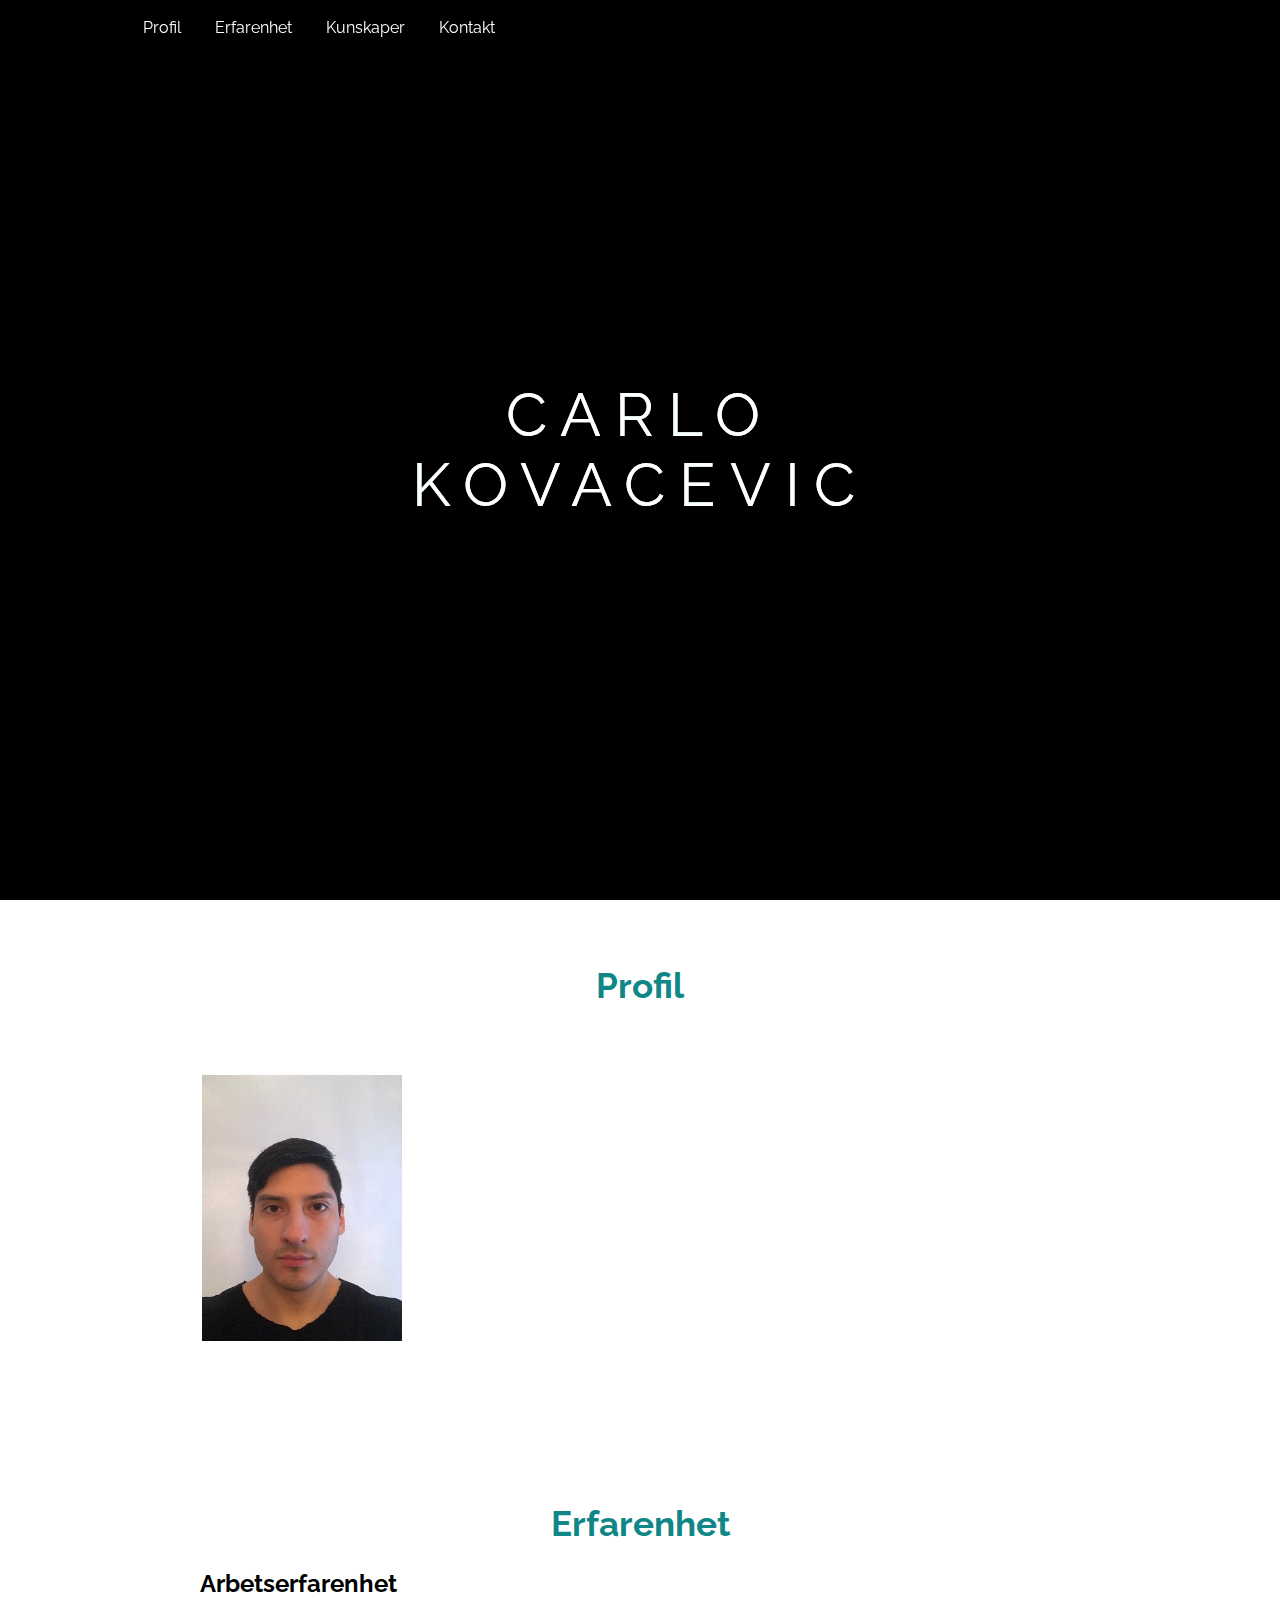
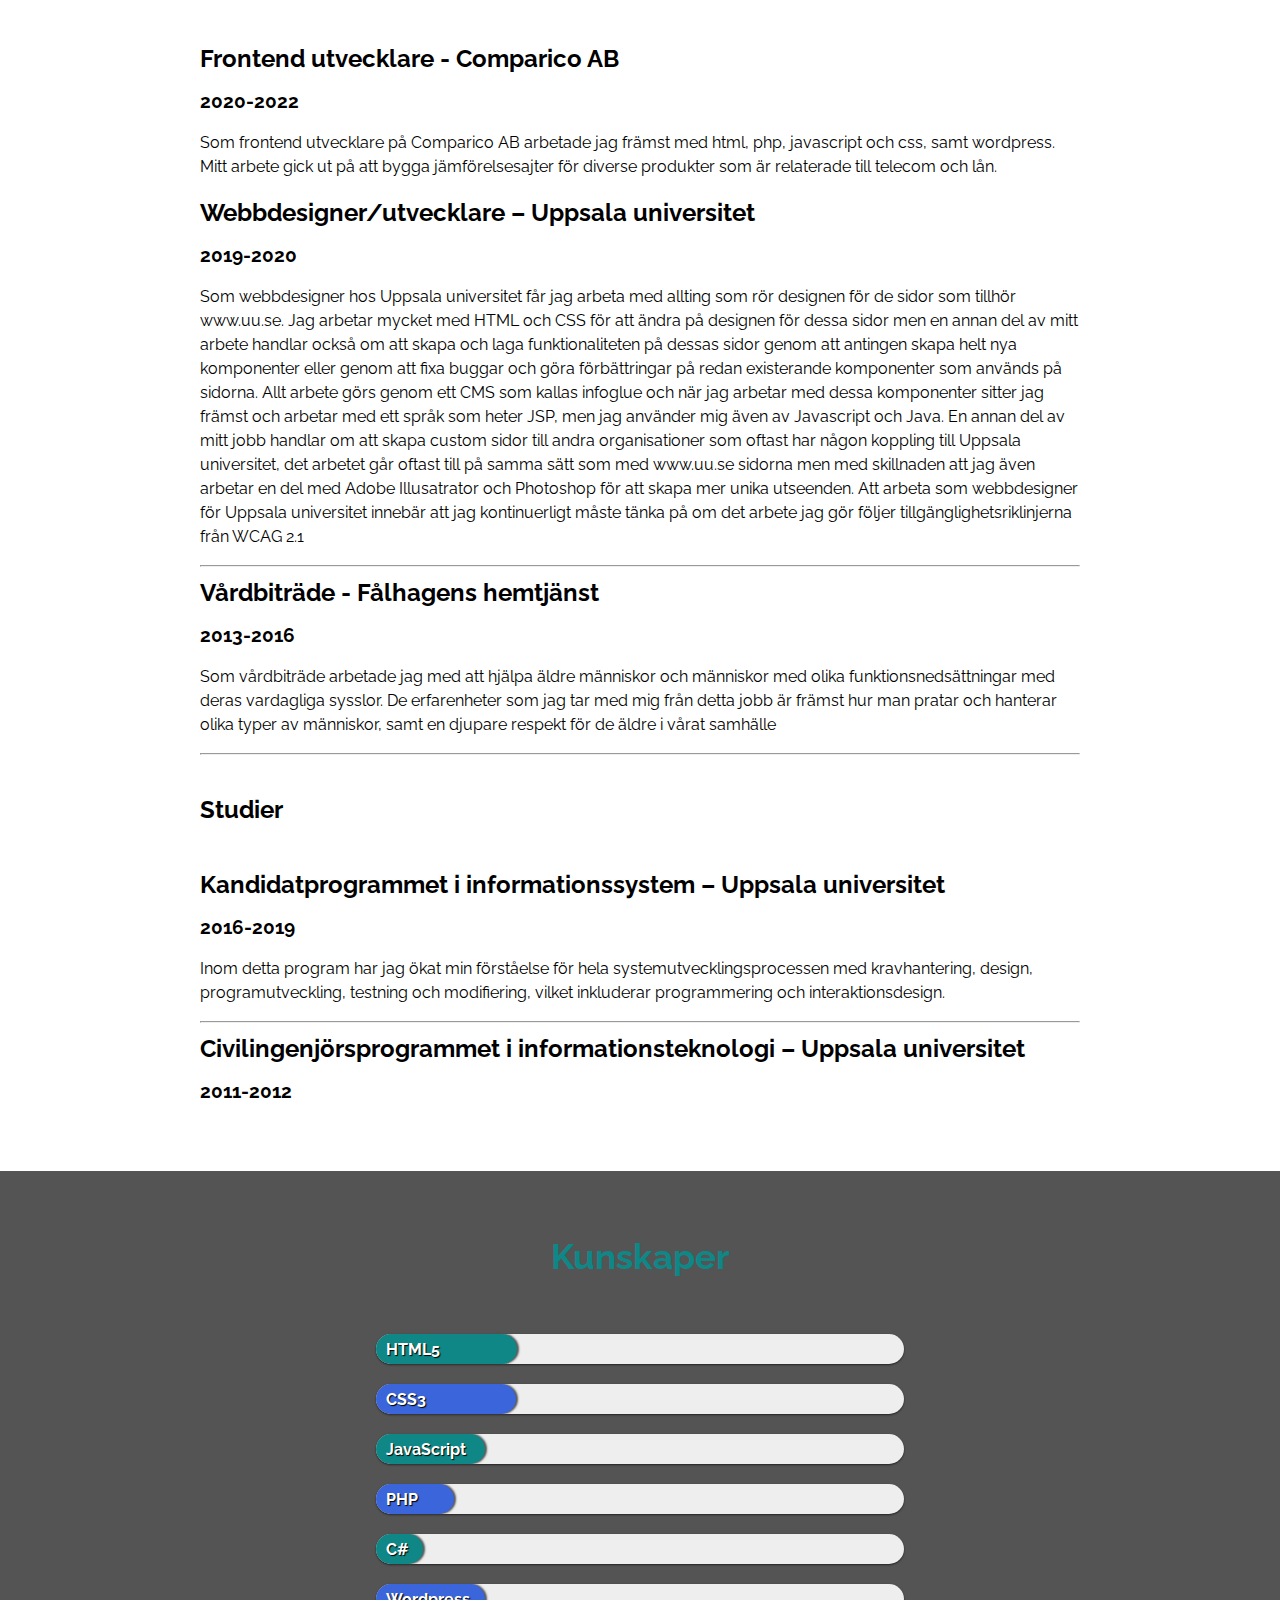
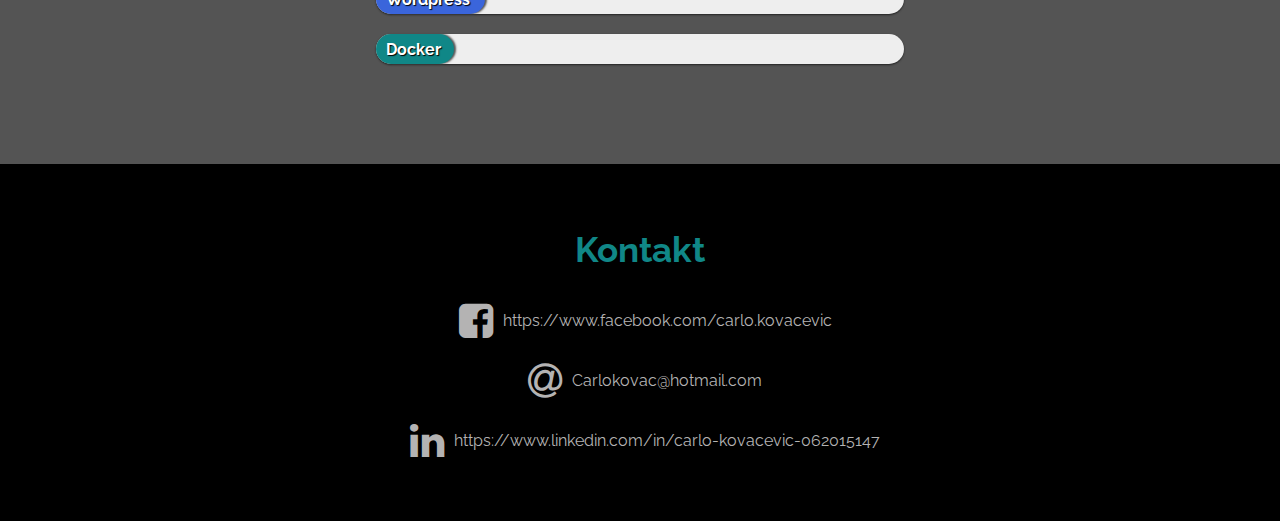
==== index.html @ 43759100 "updating portfolio page" ====
<!DOCTYPE html>
<html>
<head>
    <meta name="viewport" content="width=device-width, initial-scale=1, user-scalable=no">
    <link rel="stylesheet" type="text/css" href="style.css">
    <link href="https://stackpath.bootstrapcdn.com/font-awesome/4.7.0/css/font-awesome.min.css" rel="stylesheet">
    <link href="https://fonts.googleapis.com/css?family=Raleway&display=swap" rel="stylesheet">
</head>
<body>
    <nav class="navigation">
        <div class="toggle">
            <i class="fa fa-bars menu"></i>
        </div>
        <ul>
            <li><a href="#profile-content">Profil</a></li>
            <li><a href="#experience-content">Erfarenhet</a></li>
            <li><a href="#abilities-content">Kunskaper</a></li>
            <li><a href="#contact-content">Kontakt</a></li>
        </ul>
    </nav>

    <div class="first">
        <div class="text middle" data-text="Carlo Kovacevic">
            Carlo Kovacevic
        </div>
    </div>

    <section class="top-content" id="profile-content">
        <div class="content-position parallax">
            <h1 class="section-title">Profil</h1>
            <div class="profile-content">
                <img src="profile-picture.jpg" class="profile-image">
                <div class="profile-text">
                    <h2>Carlo Kovacevic</h2>
                    <h3>Kort om mig</h3>
                    <p>Jag är en hårt arbetande och ambitiös person med ett stort sinne för humor. Jag är alltid öppen för nya möjligheter att öka mina kunskaper inom IT. På min fritid sitter jag främst framför datorn men mycket av min tid spenderas också på gymmet, mitt mål är att utmana mig själv mer när det kommer till fysisk träning då det är en stor del av mitt liv. Jag känner att min inställning till min träning även hjälper mig att alltid sträva efter mer och leta efter fler sätt att utvecklas inom alla områden av mitt liv.</p>
                </div>
            </div>

        </div>
    </section>

    <section class="content content-position" id="experience-content">
        <h1 class="section-title">Erfarenhet</h1>
        <h2>Arbetserfarenhet</h2>
        <br>
        <div class="col">
            <h2>Frontend utvecklare - Comparico AB</h2>
            <h3>2020-2022</h3>
            <p>Som frontend  utvecklare på Comparico AB arbetade jag främst med html, php, javascript och css, samt wordpress. Mitt arbete gick ut på att bygga jämförelsesajter för diverse produkter som är relaterade till telecom och lån. </p>
        </div>
        <div class="col">
            <h2>Webbdesigner/utvecklare – Uppsala universitet</h2>
            <h3>2019-2020</h3>
            <p>Som webbdesigner hos Uppsala universitet får jag arbeta med allting som rör designen för de sidor som tillhör www.uu.se. Jag arbetar mycket med HTML och CSS för att ändra på designen för dessa sidor men en annan del av mitt arbete handlar också om att skapa och laga funktionaliteten på dessas sidor genom att antingen skapa helt nya komponenter eller genom att fixa buggar och göra förbättringar på redan existerande komponenter som används på sidorna. Allt arbete görs genom ett CMS som kallas infoglue och när jag arbetar med dessa komponenter sitter jag främst och arbetar med ett språk som heter JSP, men jag använder mig även av Javascript och Java. En annan del av mitt jobb handlar om att skapa custom sidor till andra organisationer som oftast har någon koppling till Uppsala universitet, det arbetet går oftast till på samma sätt som med www.uu.se  sidorna men med skillnaden att jag även arbetar en del med Adobe Illusatrator och Photoshop för att skapa mer unika utseenden. Att arbeta som webbdesigner för Uppsala universitet innebär att jag kontinuerligt måste tänka på om det arbete jag gör följer tillgänglighetsriklinjerna från WCAG 2.1   </p>
        </div>
        <hr>
            <div class="col">
                <h2>Vårdbiträde - Fålhagens hemtjänst</h2>
                <h3>2013-2016</h3>
                <p>Som vårdbiträde arbetade jag med att hjälpa äldre människor och människor med olika funktionsnedsättningar med deras vardagliga sysslor. De erfarenheter som jag tar med mig från detta jobb är främst hur man pratar och hanterar olika typer av människor, samt en djupare respekt för de äldre i vårat samhälle</p>
            </div>
        <hr>
        <br>
        <h2>Studier</h2>
        <br>
            <div class="col">
                <h2>Kandidatprogrammet i informationssystem  – Uppsala universitet</h2>
                <h3>2016-2019</h3>
                <p>Inom detta program har jag ökat min förståelse för hela systemutvecklingsprocessen med kravhantering, design, programutveckling, testning och modifiering, vilket inkluderar programmering och interaktionsdesign.</p>
            </div>
        <hr>
        <div class="col">
            <h2>Civilingenjörsprogrammet i informationsteknologi   – Uppsala universitet</h2>
            <h3>2011-2012</h3>
            <p></p>
        </div>
    </section>

    <section class="content content-position" id="abilities-content">
        <h1 class="section-title">Kunskaper</h1>
        <div class="col">
            <div class="experience">
                <div class="progressBar">
                    <div class="title htmlColor">HTML5</div>
                    <div class="progress html"></div>
                    <div class="progress_value"></div>
                </div>
                <div class="progressBar">
                    <div class="title cssColor">CSS3</div>
                    <div class="progress css"></div>
                    <div class="progress_value"></div>
                </div>
                <div class="progressBar">
                    <div class="title jsColor">JavaScript</div>
                    <div class="progress js"></div>
                    <div class="progress_value"></div>
                </div>
                <div class="progressBar">
                    <div class="title phpColor">PHP</div>
                    <div class="progress php"></div>
                    <div class="progress_value"></div>
                </div>
                <div class="progressBar">
                    <div class="title cSharpColor">C#</div>
                    <div class="progress cSharp"></div>
                    <div class="progress_value"></div>
                </div>
                <div class="progressBar">
                    <div class="title wpColor">Wordpress</div>
                    <div class="progress wp"></div>
                    <div class="progress_value"></div>
                </div>
                <div class="progressBar">
                    <div class="title dockerColor">Docker</div>
                    <div class="progress docker"></div>
                    <div class="progress_value"></div>
                </div>
            </div>
        </div>
    </section>

    <section class="content content-position" id="contact-content">
        <h1 class="section-title">Kontakt</h1>
        <div class="col col-1">
            <a class="contact-info" href="https://www.facebook.com/carlo.kovacevic"><i class="fa fa-facebook-square" id="icons"></i>https://www.facebook.com/carlo.kovacevic</a>
        </div>
        <div class="col col-2">
            <a class="contact-info" href=""><i class="fa fa-at" id="icons"></i>Carlokovac@hotmail.com</a>
        </div>
        <div class="col col-3">
            <a class="contact-info" href="https://www.linkedin.com/in/carlo-kovacevic-062015147"><i class="fa fa-linkedin" id="icons"></i>https://www.linkedin.com/in/carlo-kovacevic-062015147</a>      
        </div>
    </section>

    <script src="https://code.jquery.com/jquery-3.4.1.js"></script>
    <script type="text/javascript">

    /*function that opens the navigation menu for smaller screens*/
        $(document).ready(function(){
            $('.menu').click(function(){
                $('ul').toggleClass('active');
            })
        })

    /*function to animate the smooth scrolling of the page and also to change the url depending on what anchor link that is clicked*/
        var $root = $('html, body');


        $('a[href^="#"]').click(function() {
            var href = $.attr(this, 'href');

            $root.animate({
                scrollTop: $(href).offset().top
            }, 500, function () {
                window.location.hash = href;
            });

            return false;
        });

        /*function that animates the dynamical progress bars*/
        $(document).ready(function(){
                $('.html').animate({width:'90%'},2000);
                $('.css').animate({width:'90%'},2000);
                $('.js').animate({width:'70%'},2000);
                $('.php').animate({width:'50%'},2000);
                $('.cSharp').animate({width:'30%'},2000);
                $('.wp').animate({width:'70%'},2000);
                $('.docker').animate({width:'50%'},2000);
            });

    </script>
</body>
</html>
---- style.css ----
body {
  margin: 0;
  padding: 0;
  font-family: 'Raleway', sans-serif;
}

nav {
  width: 100%;
  background: #000000cf;
  z-index: 2;
}

ul {
  width: 80%;
  margin: 0 auto;
  padding: 0;
}

ul li {
  list-style: none;
  display: inline-block;
}

ul li:hover {
  background: #e91e63;
  transition: 0.3s;
}

ul li a {
  color: #fff;
  text-decoration: none;
  display: block;
  padding: 18px 15px;
}

img.logga {
    height: 50px;
    margin-left: 10px;
    float: left;
}

.section-title {
  font-size: 35px;
  text-align: center;
  color: #108787;
}

#icons {
    font-size: 40px;
    padding: 10px;
}

.navigation {
  position: fixed;
  top: 0;
  width: 100%;
}

h1 {
  margin: 10px 0 15px 0;
}

h2 {
  margin: 5px 0 10px 0;
}

h3 {
  margin: 5px 0 10px 0;
}

.toggle {
  width: 100%;
  padding: 10px 20px;
  background: #108787;
  text-align: right;
  box-sizing: border-box;
  color: #fff;
  font-size: 30px;
  display: none;
}

.content {
  background-color: #000000ab;
  color: #fff;
  height: auto;
  font-family: 'Raleway', sans-serif;
}

.parallax {
  background: url('bg-abstract.png') no-repeat center center;
  background-size: cover;
  background-attachment: fixed;
}

.top-content {
  color: #fff;
  height: auto;
  font-family: 'Raleway', sans-serif;
}

#profile-content {

}

#experience-content {
  background: #fff;
  color: #000;
}

#abilities-content {

}

#contact-content {
  background: #000;
}

.contact-info {
  color: #b4b3b3;
  text-decoration: none;
  display: flex;
  justify-content: center;
  align-items: center;
}

.contact-info:hover {
  color: #fff;
}

.content-position {
  padding-left: 350px;
  padding-right: 350px;
  padding-top: 50px;
  padding-bottom: 50px;
  line-height: 1.5;
}

.resume-content {
  padding: 100px;
  background-color: darkred;
}

.profile-content {
  display: flex;
  align-items: center;
}

.profile-image {
  max-width: 200px;
  width: 100%;
  border: 2px solid #fff;
  box-shadow: 0 0 0 0 #fff;
}

.profile-text {
  position: relative;
  font-size: larger;
}

.col {
  position: relative;
} 

.col-1 {
  text-align: center;
}

.col-2 {
  text-align: center;
}

.col-3 {
  text-align: center;
}

.experience {
  margin: 50px auto;
  width: 60%;
}

.progressBar {
  position: relative;
  width: 100%;
  height: 30px;
  background: #eeeeee;
  margin-bottom: 20px;
  border-radius: 20px;
  box-shadow: 0 1px 2px #222;
}

.title {
  position: absolute;
  width: 100px;
  height: 40px;
  padding-left: 10px;
  float: left;
  font-weight: bold;
  color: #fff;
  line-height: 2;
  z-index: 1;
  text-shadow: 1px 1px 1px #000;
}

.progress_value {
  position: relative;
  float: right;
  padding-right: 10px;
  line-height: 2.5;
  font-weight: bold;
  color: #455a64;
}

.progress {
  height: 30px;
  position: absolute;
  border-radius: 20px;
  box-shadow: 2px 0 2px #555;
}

.html {
  background: #108787;
}

.css {
  background: #3a65db;
}

.js {
  background: #108787;
}

.php {
  background: #3a65db;
}

.cSharp {
  background: #108787;
}

.wp {
  background: #3a65db;
}

.docker {
  background: #108787;
}

.first {
  height: 100vh;
  background-color: black;
}


.middle {
  position: absolute;
  top: 50%;
  left: 50%;
  transform: translate(-50%, -50%);
}

.text {
  color: #fff;
  text-transform: uppercase;
  font-size: 60px;
  text-align: center;
  letter-spacing: 14px;
}

.text::before,.text::after {
  content: attr(data-text);
  position: absolute;
  top: 0;
  left: 0;
  width: 100%;
  height: 100%;
  z-index: -1;
}

.text::before {
  color: #ff0000;
  animation: glitch-effect 3s infinite;
}

.text::after {
  color: #34d0db;
  animation: glitch-effect 2s infinite;
}

@keyframes glitch-effect {

  0%{
    left: -2px;
    top: -2px;
  }

  25%{
    left: 2px;
    top: 0px;
  }

  50%{
    left: -1px;
    top: 2px;
  }

  75%{
    left: 1px;
    top: -1px;
  }

  100%{
    left: 0px;
    top: -2px;
  }

}

@media (max-width:1700px) {

  .profile-image {
    margin-right: 3em;
  }
  .content-position {
    padding-left: 200px;
    padding-right: 200px;
  }

}

@media (max-width:1200px) {

  .profile-image {
    width: 20%;
    margin-right: 2em;
  }

  .experience {
    width: 75%;
  }

  .content-position {
    padding-left: 150px;
    padding-right: 150px;
  }

}

@media (max-width:980px) {

  .content-position {
    padding-left: 100px;
    padding-right: 100px;
  }

  .profile-image {
    width: 25%;
    margin-right: 1em;
  }

  .top-content {
    background: #434242 !important;
  }

}

@media (max-width:768px) {

  .toggle {
    display: block;
  }

  nav {
    background-color: #000;
  }

  ul {
    width: 100%;
    display: none;
  }

  ul li {
    display: block;
    text-align: center;
    border-top: 1px solid #2ea0a0;
    padding: 0;
  }

  .active {
    display: block;
  }

  .experience {
    width: 85%;
  }

  .content-position {
    padding-left: 50px;
    padding-right: 50px;
  }

}

@media (max-width: 720px) {
 
 .main{
    width: 90%;
  }

}

@media screen and (max-width: 480px) {

  .profile-image {
    width: 93%;
    margin-right: 0em;
  }

  .content-position {
    padding-left: 25px;
    padding-right: 25px;
  }

  .text.middle {
    font-size: 30px;
    position: relative;
  }

  .text.middle {
    font-size: 30px;
    position: relative;
  }

}

@media screen and (max-width: 360px) {

  .profile-image {
    width: 93%;
    margin-right: 0em;
  }

  .content-position {
    padding-left: 15px;
    padding-right: 15px;
  }

}
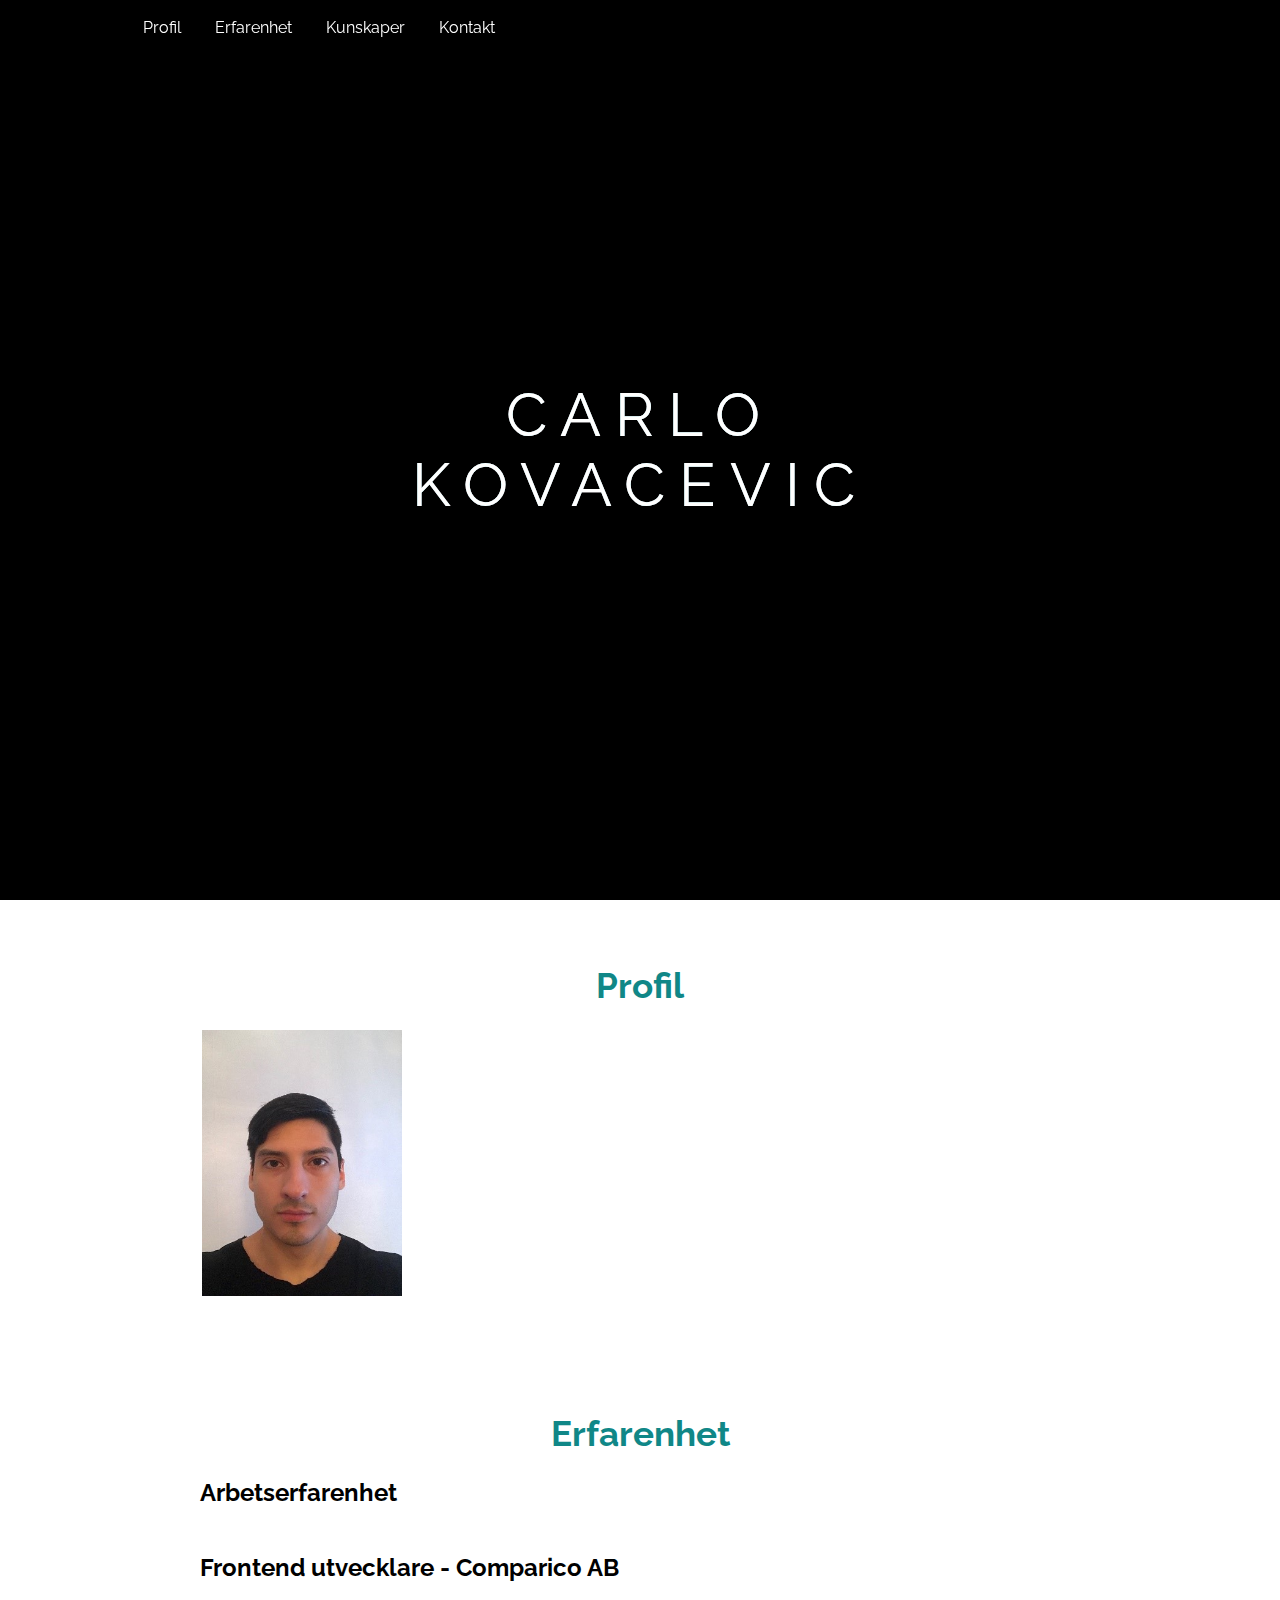
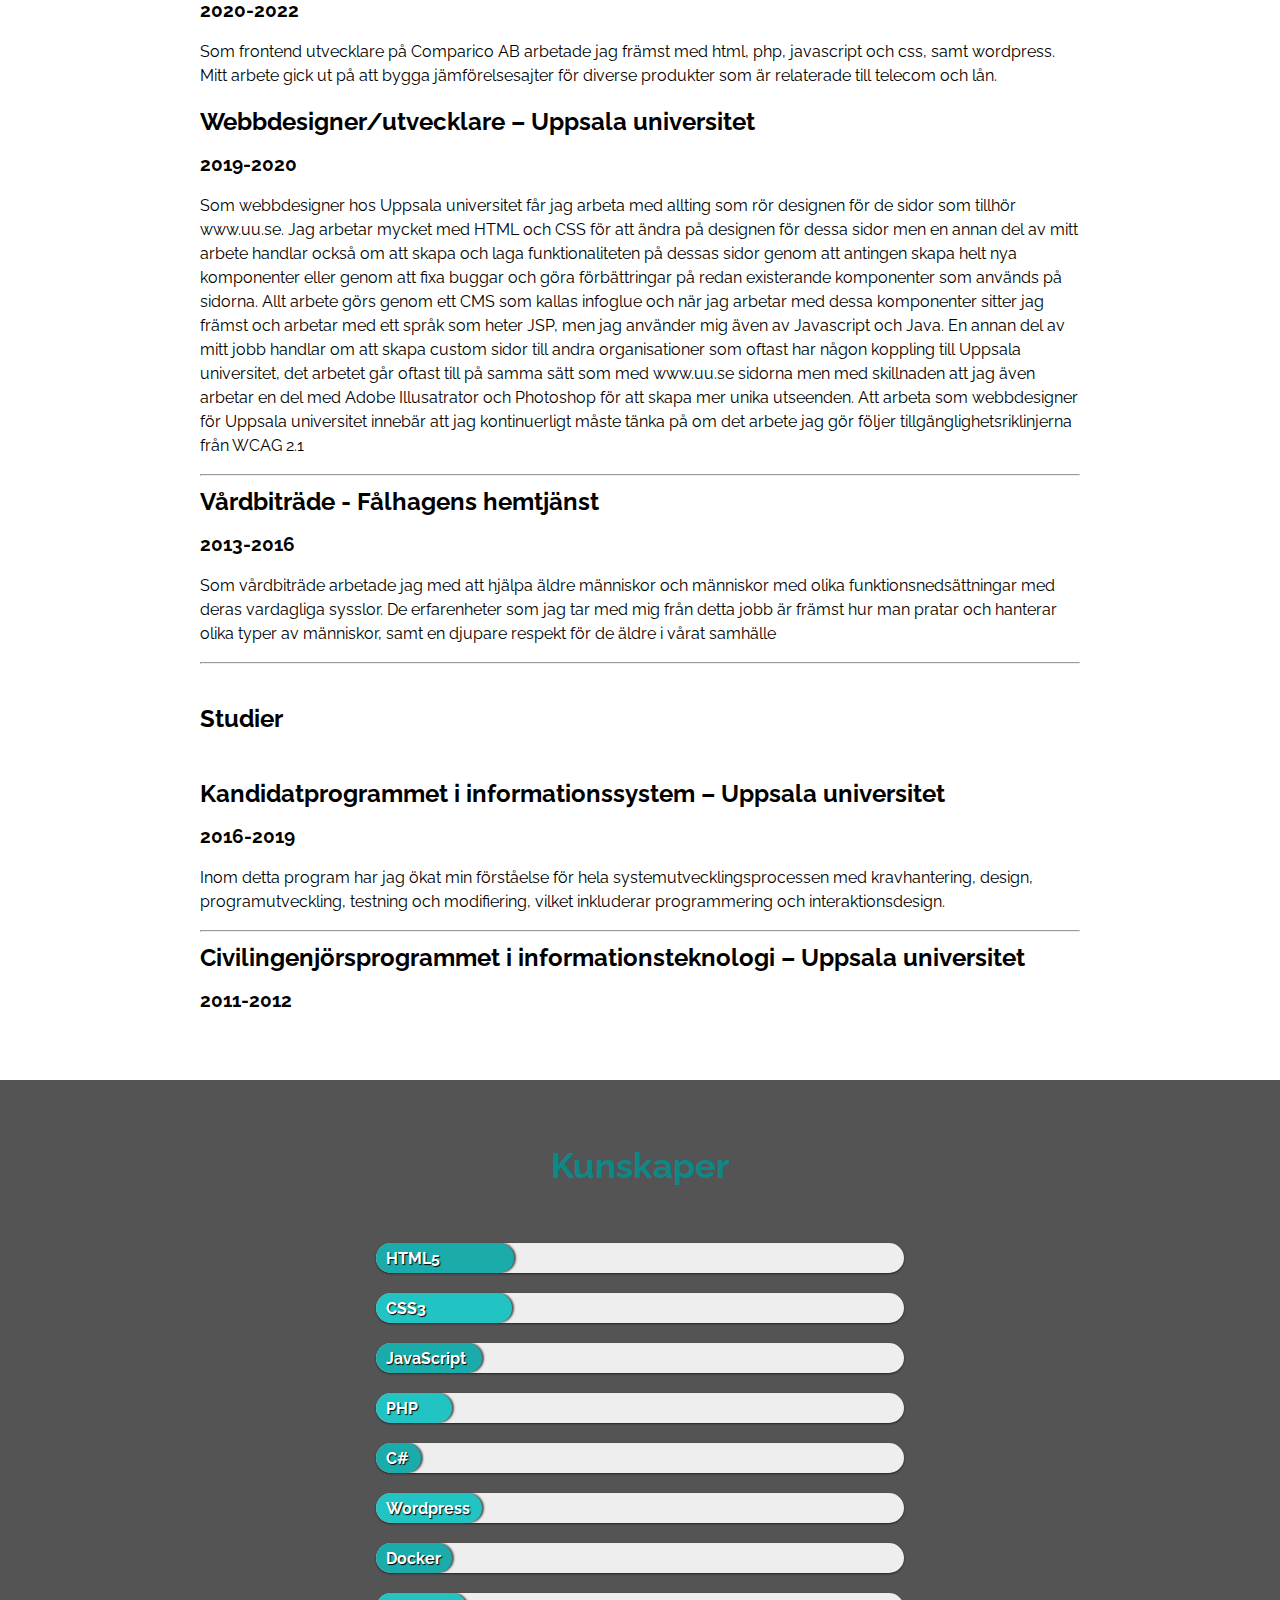
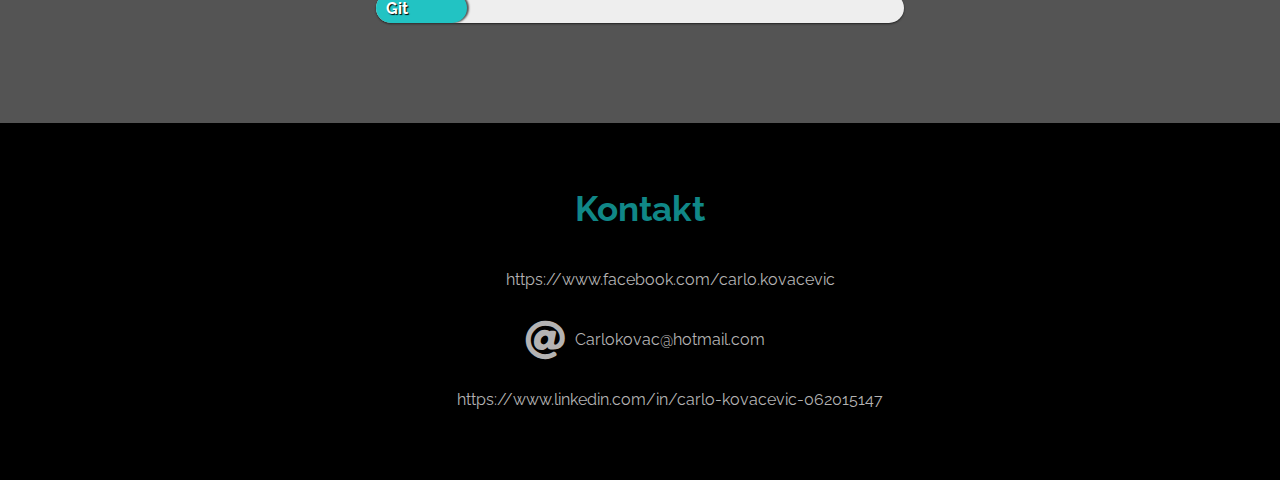
==== commit 2cab7070: "updating porfolio page" ====
--- a/index.html
+++ b/index.html
@@ -3,13 +3,13 @@
 <head>
     <meta name="viewport" content="width=device-width, initial-scale=1, user-scalable=no">
     <link rel="stylesheet" type="text/css" href="style.css">
-    <link href="https://stackpath.bootstrapcdn.com/font-awesome/4.7.0/css/font-awesome.min.css" rel="stylesheet">
+    <link href="https://cdnjs.cloudflare.com/ajax/libs/font-awesome/5.13.0/css/all.min.css" rel="stylesheet">
     <link href="https://fonts.googleapis.com/css?family=Raleway&display=swap" rel="stylesheet">
 </head>
 <body>
     <nav class="navigation">
         <div class="toggle">
-            <i class="fa fa-bars menu"></i>
+            <i class="menu fa fa-bars"></i>
         </div>
         <ul>
             <li><a href="#profile-content">Profil</a></li>
@@ -116,6 +116,11 @@
                     <div class="progress docker"></div>
                     <div class="progress_value"></div>
                 </div>
+                <div class="progressBar">
+                    <div class="title gitColor">Git</div>
+                    <div class="progress git"></div>
+                    <div class="progress_value"></div>
+                </div>
             </div>
         </div>
     </section>
@@ -139,7 +144,8 @@
     /*function that opens the navigation menu for smaller screens*/
         $(document).ready(function(){
             $('.menu').click(function(){
-                $('ul').toggleClass('active');
+                $('ul').slideToggle('500').toggleClass('active');
+                $('.toggle').find('i').toggleClass('fa fa-bars fa fa-times')
             })
         })
 
@@ -168,6 +174,7 @@
                 $('.cSharp').animate({width:'30%'},2000);
                 $('.wp').animate({width:'70%'},2000);
                 $('.docker').animate({width:'50%'},2000);
+                $('.git').animate({width:'60%'},2000);
             });
 
     </script>
--- a/style.css
+++ b/style.css
@@ -23,7 +23,7 @@
 }
 
 ul li:hover {
-  background: #e91e63;
+  background: #000;
   transition: 0.3s;
 }
 
@@ -151,11 +151,11 @@
   width: 100%;
   border: 2px solid #fff;
   box-shadow: 0 0 0 0 #fff;
+  margin-right: 15px;
 }
 
 .profile-text {
   position: relative;
-  font-size: larger;
 }
 
 .col {
@@ -218,32 +218,12 @@
   box-shadow: 2px 0 2px #555;
 }
 
-.html {
-  background: #108787;
-}
-
-.css {
-  background: #3a65db;
-}
-
-.js {
-  background: #108787;
-}
-
-.php {
-  background: #3a65db;
-}
-
-.cSharp {
-  background: #108787;
-}
-
-.wp {
-  background: #3a65db;
-}
-
-.docker {
-  background: #108787;
+.progress {
+  background: #22c3c3;
+}
+
+.progressBar:nth-child(odd) .progress {
+  background: #1babab;
 }
 
 .first {
@@ -318,9 +298,6 @@
 
 @media (max-width:1700px) {
 
-  .profile-image {
-    margin-right: 3em;
-  }
   .content-position {
     padding-left: 200px;
     padding-right: 200px;
@@ -330,11 +307,6 @@
 
 @media (max-width:1200px) {
 
-  .profile-image {
-    width: 20%;
-    margin-right: 2em;
-  }
-
   .experience {
     width: 75%;
   }
@@ -353,11 +325,6 @@
     padding-right: 100px;
   }
 
-  .profile-image {
-    width: 25%;
-    margin-right: 1em;
-  }
-
   .top-content {
     background: #434242 !important;
   }
@@ -371,7 +338,7 @@
   }
 
   nav {
-    background-color: #000;
+    background-color: #434242;
   }
 
   ul {
@@ -382,7 +349,7 @@
   ul li {
     display: block;
     text-align: center;
-    border-top: 1px solid #2ea0a0;
+    border-bottom: 1px solid #2ea0a0;
     padding: 0;
   }
 
@@ -411,14 +378,13 @@
 
 @media screen and (max-width: 480px) {
 
-  .profile-image {
-    width: 93%;
-    margin-right: 0em;
-  }
-
   .content-position {
     padding-left: 25px;
     padding-right: 25px;
+  }
+
+  .profile-content {
+    flex-direction: column;
   }
 
   .text.middle {
@@ -431,14 +397,13 @@
     position: relative;
   }
 
+  h2 {
+    font-size: 18px;
+  }
+
 }
 
 @media screen and (max-width: 360px) {
-
-  .profile-image {
-    width: 93%;
-    margin-right: 0em;
-  }
 
   .content-position {
     padding-left: 15px;
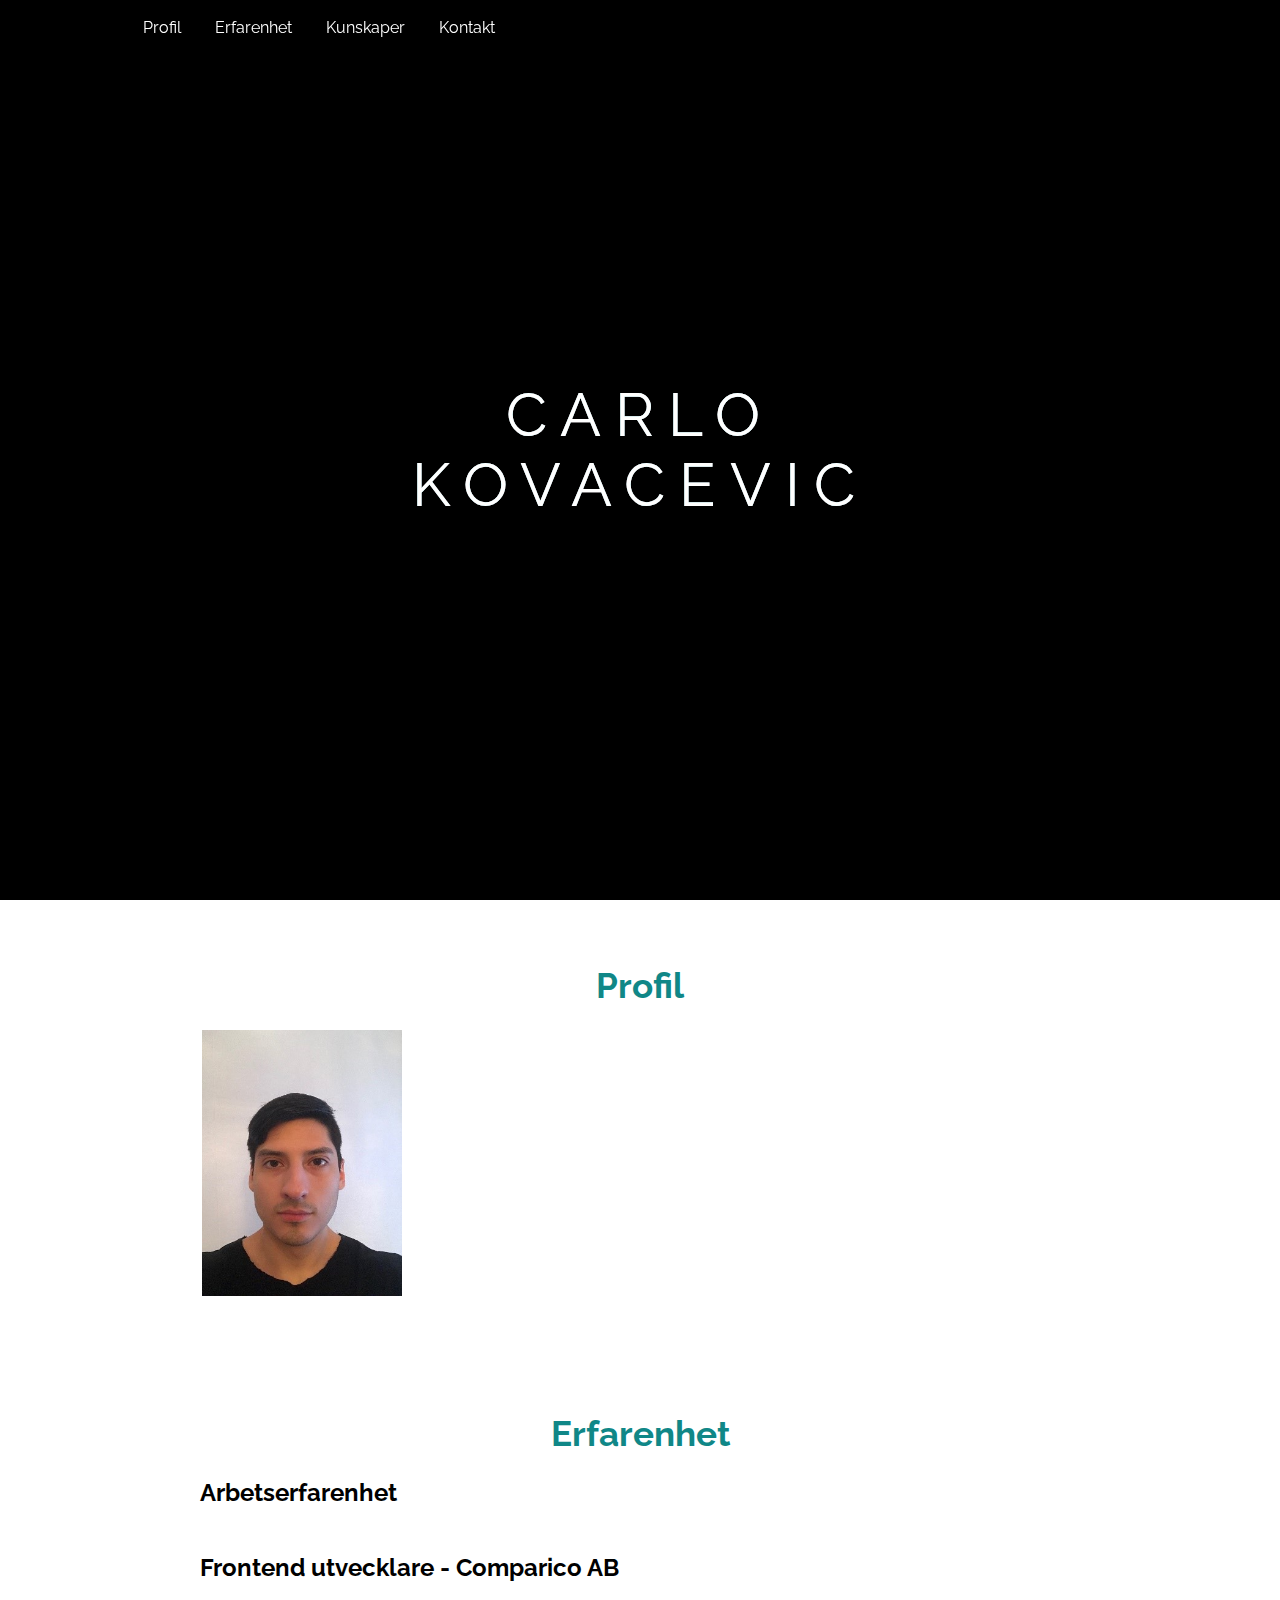
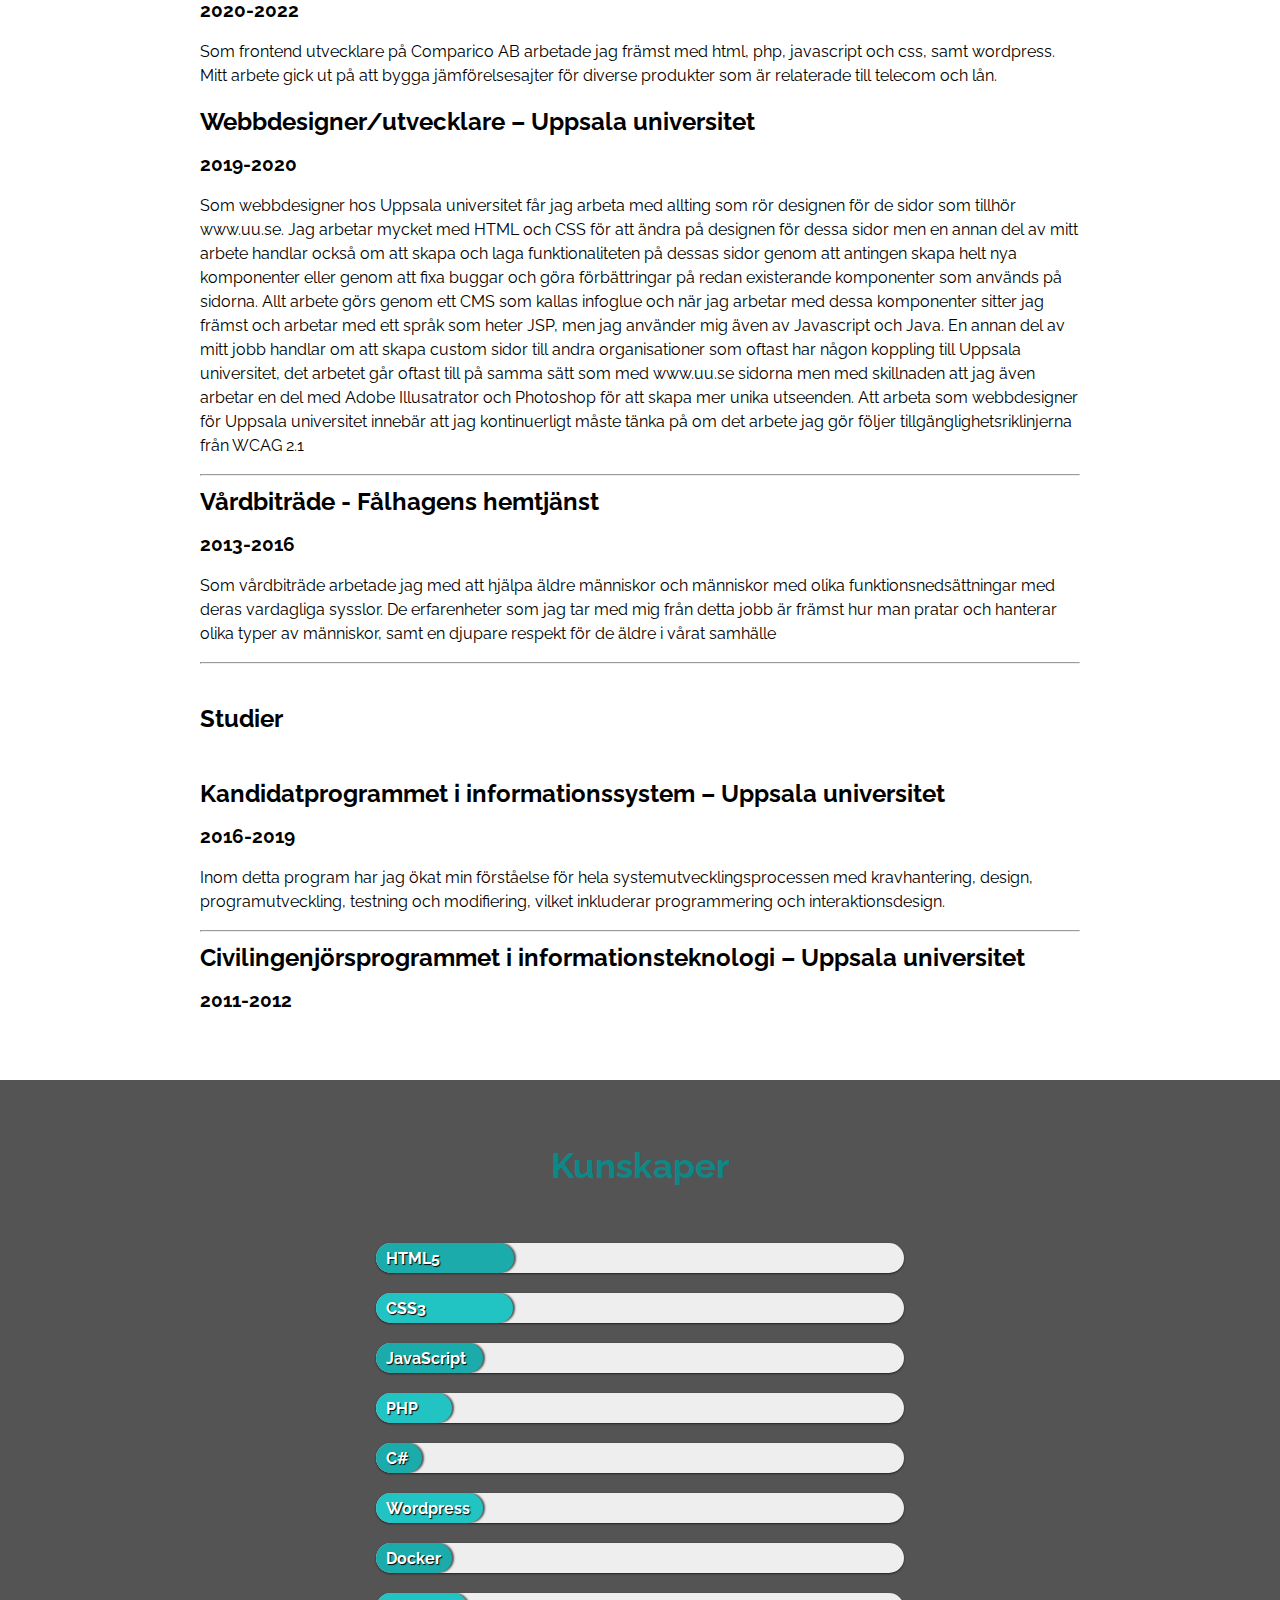
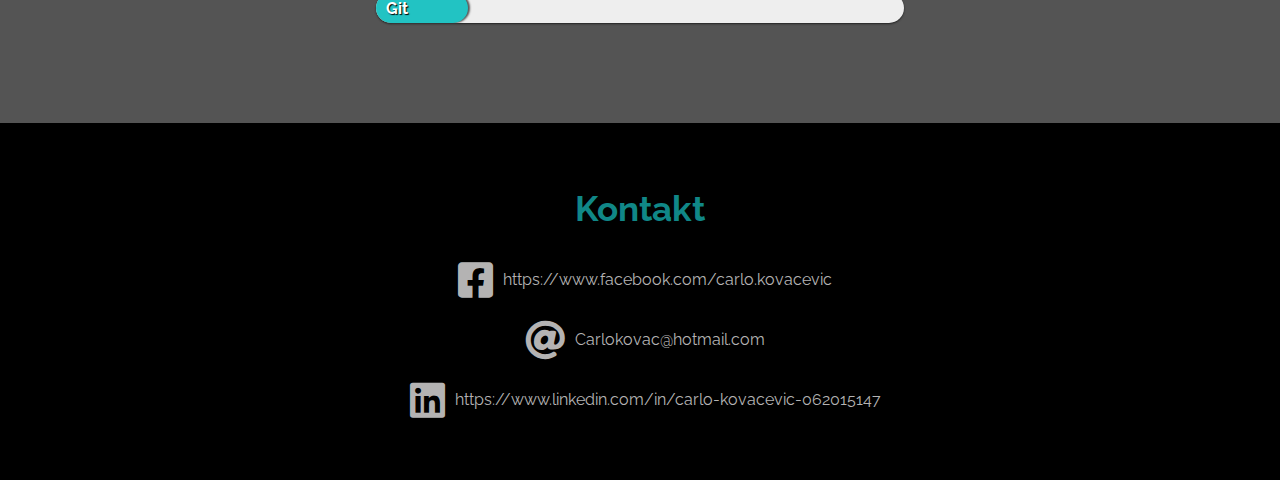
==== commit 38ab7d56: "updating porfolio page" ====
--- a/index.html
+++ b/index.html
@@ -128,13 +128,13 @@
     <section class="content content-position" id="contact-content">
         <h1 class="section-title">Kontakt</h1>
         <div class="col col-1">
-            <a class="contact-info" href="https://www.facebook.com/carlo.kovacevic"><i class="fa fa-facebook-square" id="icons"></i>https://www.facebook.com/carlo.kovacevic</a>
+            <a class="contact-info" href="https://www.facebook.com/carlo.kovacevic"><i class="fab fa-facebook-square" id="icons"></i>https://www.facebook.com/carlo.kovacevic</a>
         </div>
         <div class="col col-2">
             <a class="contact-info" href=""><i class="fa fa-at" id="icons"></i>Carlokovac@hotmail.com</a>
         </div>
         <div class="col col-3">
-            <a class="contact-info" href="https://www.linkedin.com/in/carlo-kovacevic-062015147"><i class="fa fa-linkedin" id="icons"></i>https://www.linkedin.com/in/carlo-kovacevic-062015147</a>      
+            <a class="contact-info" href="https://www.linkedin.com/in/carlo-kovacevic-062015147"><i class="fab fa-linkedin" id="icons"></i>https://www.linkedin.com/in/carlo-kovacevic-062015147</a>
         </div>
     </section>
 
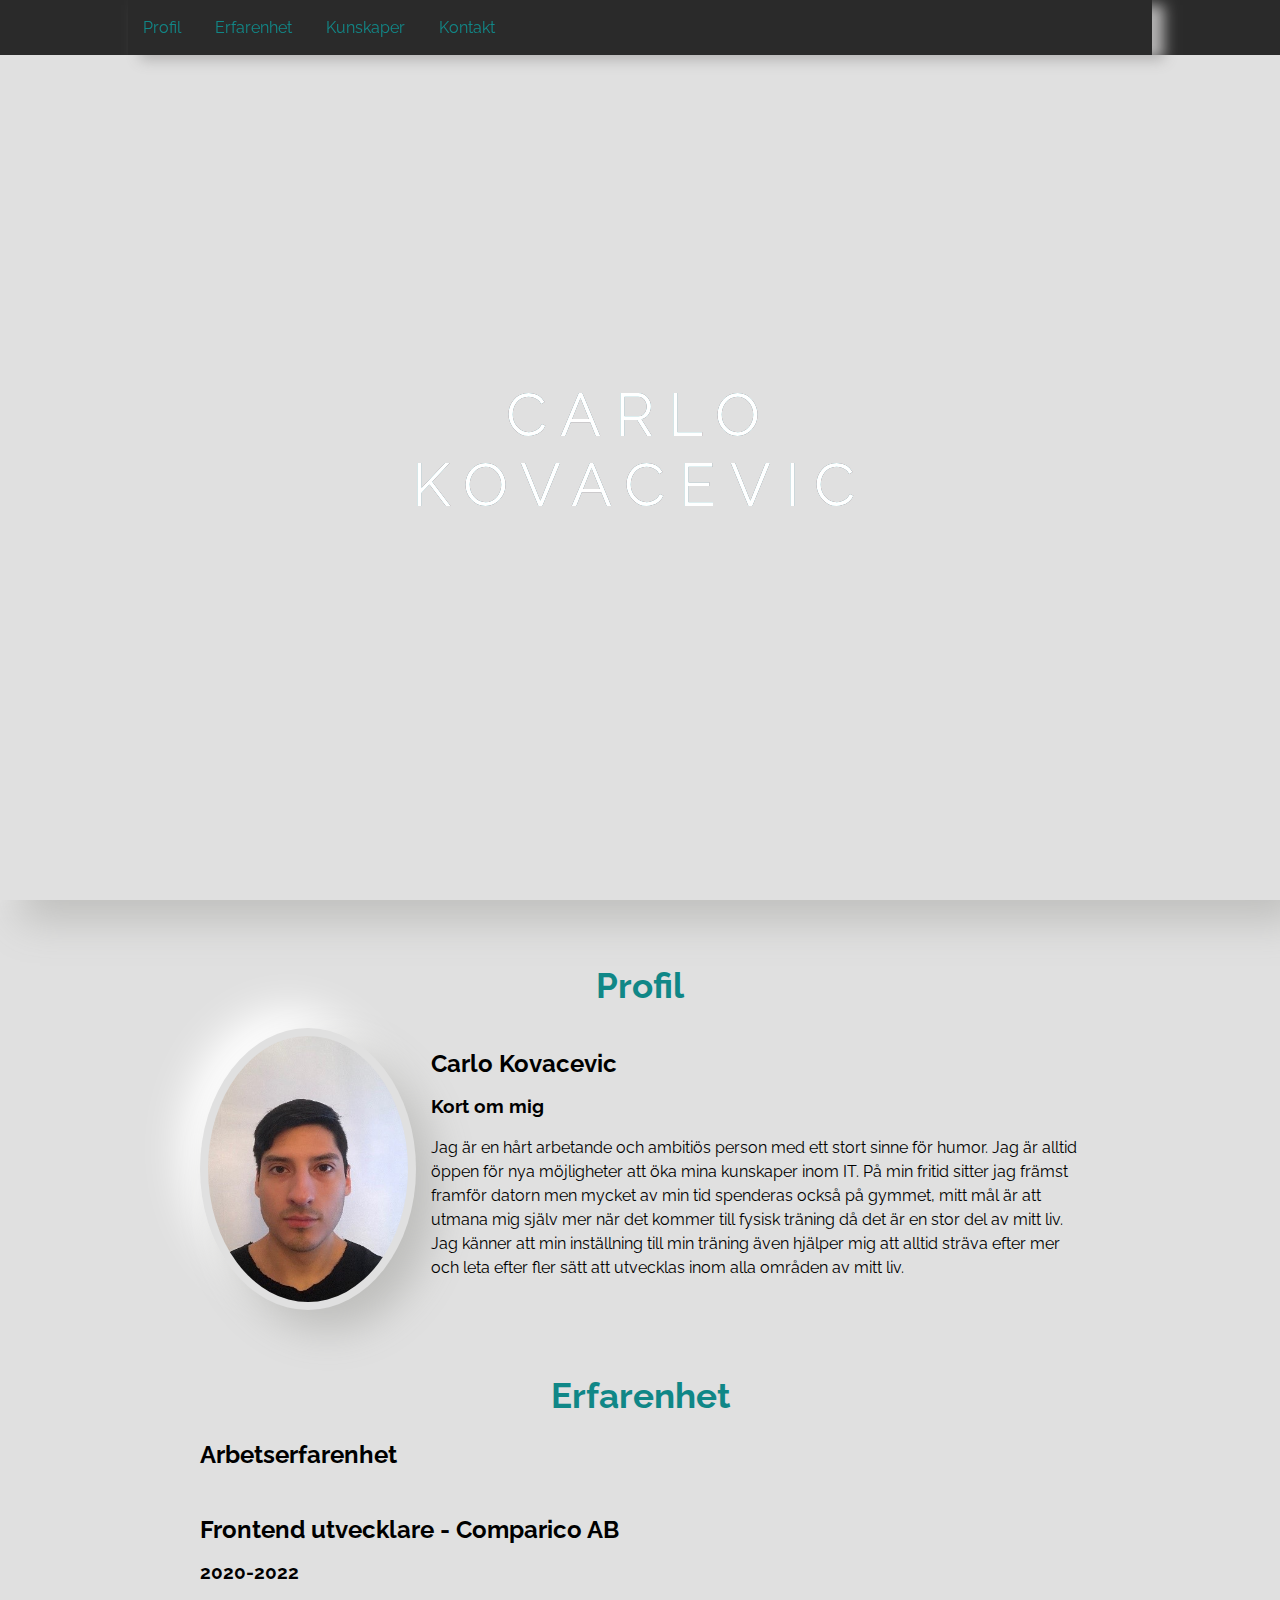
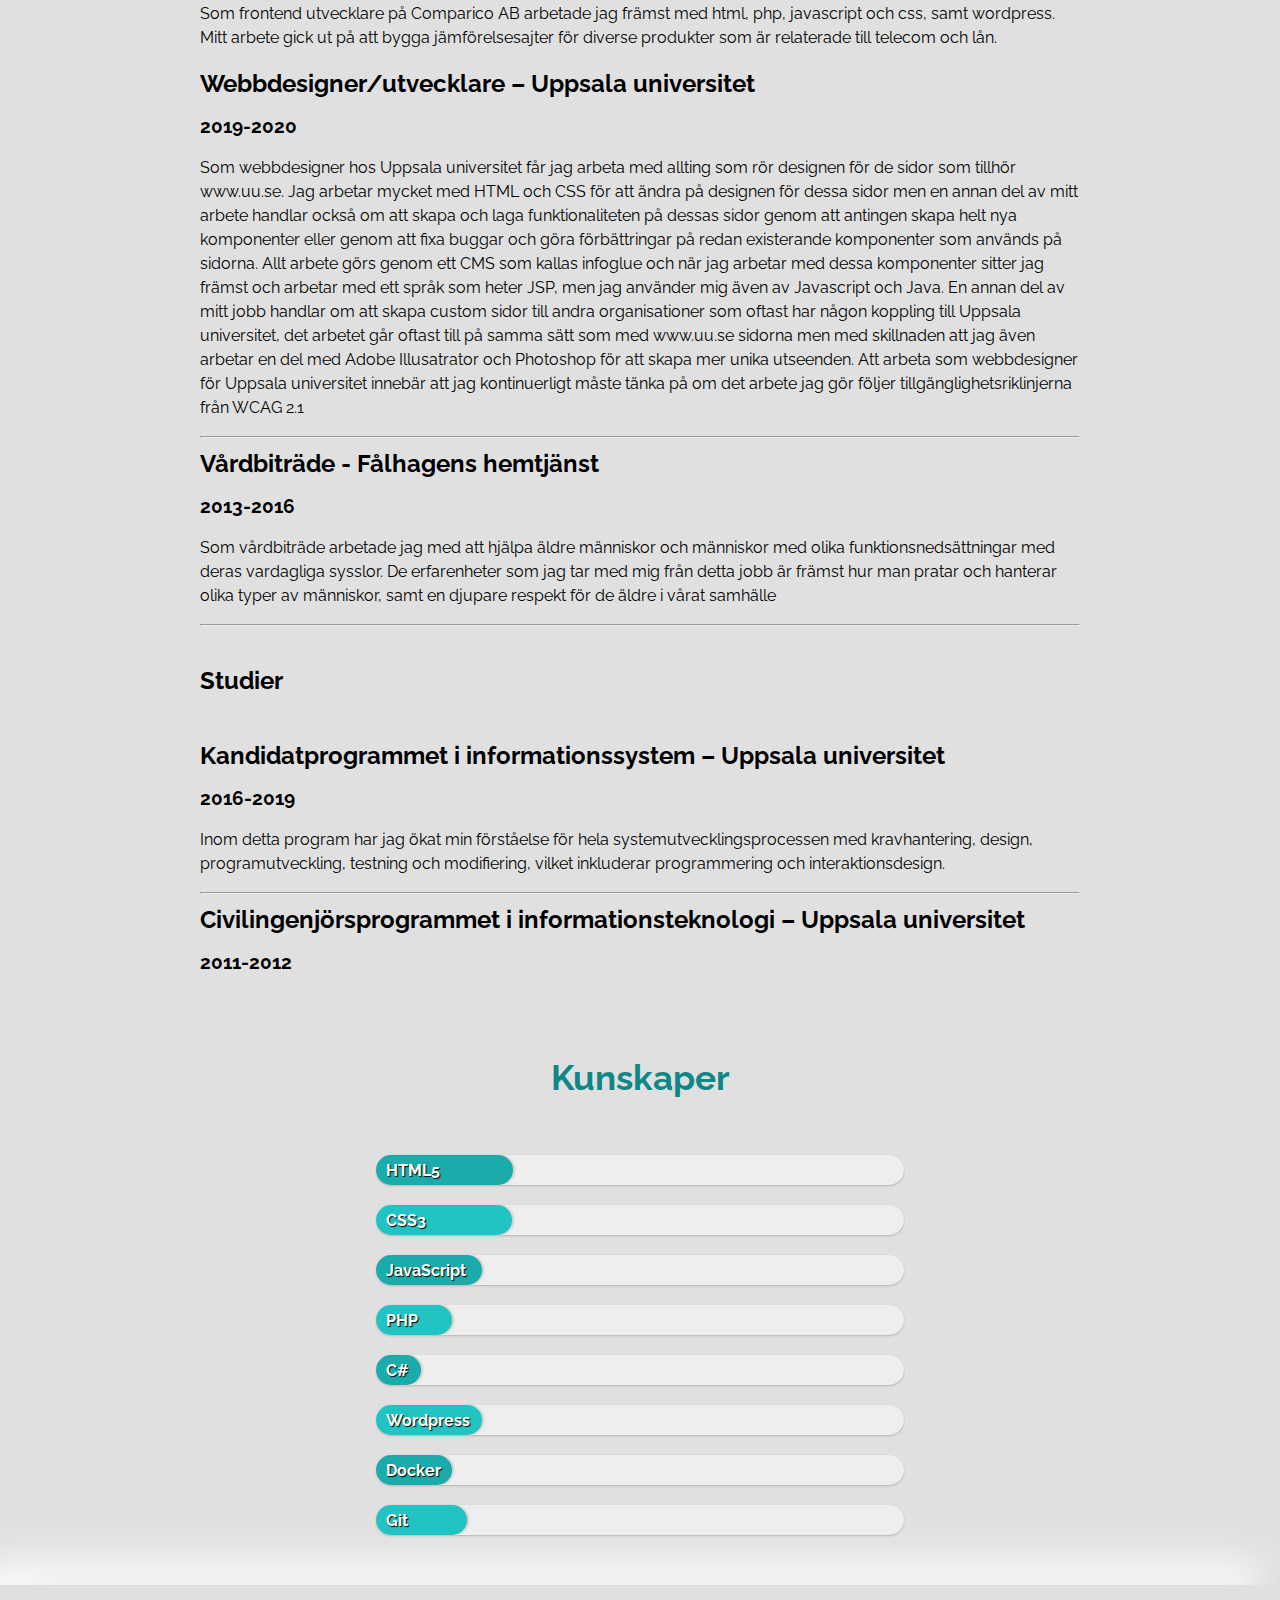
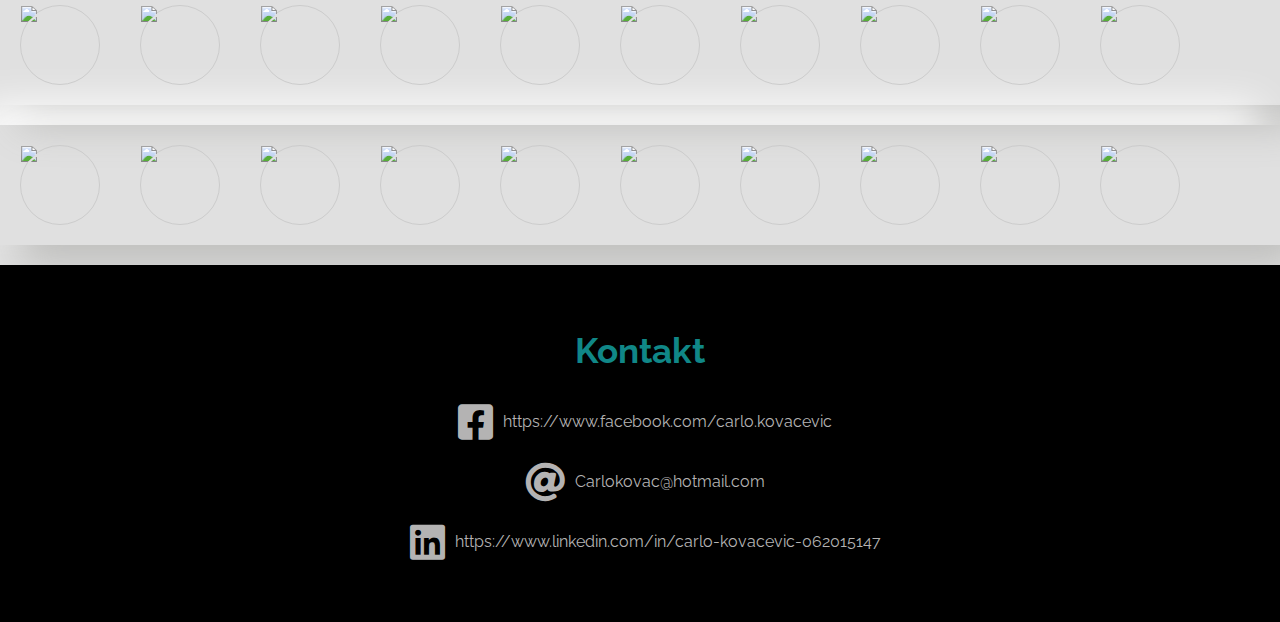
==== commit f183569c: "updating porfolio page" ====
--- a/index.html
+++ b/index.html
@@ -124,6 +124,34 @@
             </div>
         </div>
     </section>
+    <div class="logo_slider">
+        <ul>
+            <li><a href=""><img src="https://upload.wikimedia.org/wikipedia/commons/a/ab/Android_O_Preview_Logo.png"></a></li>
+            <li><a href=""><img src="https://upload.wikimedia.org/wikipedia/commons/a/ab/Android_O_Preview_Logo.png"></a></li>
+            <li><a href=""><img src="https://upload.wikimedia.org/wikipedia/commons/a/ab/Android_O_Preview_Logo.png"></a></li>
+            <li><a href=""><img src="https://upload.wikimedia.org/wikipedia/commons/a/ab/Android_O_Preview_Logo.png"></a></li>
+            <li><a href=""><img src="https://upload.wikimedia.org/wikipedia/commons/a/ab/Android_O_Preview_Logo.png"></a></li>
+            <li><a href=""><img src="https://upload.wikimedia.org/wikipedia/commons/a/ab/Android_O_Preview_Logo.png"></a></li>
+            <li><a href=""><img src="https://upload.wikimedia.org/wikipedia/commons/a/ab/Android_O_Preview_Logo.png"></a></li>
+            <li><a href=""><img src="https://upload.wikimedia.org/wikipedia/commons/a/ab/Android_O_Preview_Logo.png"></a></li>
+            <li><a href=""><img src="https://upload.wikimedia.org/wikipedia/commons/a/ab/Android_O_Preview_Logo.png"></a></li>
+            <li><a href=""><img src="https://upload.wikimedia.org/wikipedia/commons/a/ab/Android_O_Preview_Logo.png"></a></li>
+        </ul>
+    </div>
+    <div class="logo_slider">
+        <ul>
+            <li><a href=""><img src="https://upload.wikimedia.org/wikipedia/commons/a/ab/Android_O_Preview_Logo.png"></a></li>
+            <li><a href=""><img src="https://upload.wikimedia.org/wikipedia/commons/a/ab/Android_O_Preview_Logo.png"></a></li>
+            <li><a href=""><img src="https://upload.wikimedia.org/wikipedia/commons/a/ab/Android_O_Preview_Logo.png"></a></li>
+            <li><a href=""><img src="https://upload.wikimedia.org/wikipedia/commons/a/ab/Android_O_Preview_Logo.png"></a></li>
+            <li><a href=""><img src="https://upload.wikimedia.org/wikipedia/commons/a/ab/Android_O_Preview_Logo.png"></a></li>
+            <li><a href=""><img src="https://upload.wikimedia.org/wikipedia/commons/a/ab/Android_O_Preview_Logo.png"></a></li>
+            <li><a href=""><img src="https://upload.wikimedia.org/wikipedia/commons/a/ab/Android_O_Preview_Logo.png"></a></li>
+            <li><a href=""><img src="https://upload.wikimedia.org/wikipedia/commons/a/ab/Android_O_Preview_Logo.png"></a></li>
+            <li><a href=""><img src="https://upload.wikimedia.org/wikipedia/commons/a/ab/Android_O_Preview_Logo.png"></a></li>
+            <li><a href=""><img src="https://upload.wikimedia.org/wikipedia/commons/a/ab/Android_O_Preview_Logo.png"></a></li>
+        </ul>
+    </div>
 
     <section class="content content-position" id="contact-content">
         <h1 class="section-title">Kontakt</h1>
@@ -144,7 +172,7 @@
     /*function that opens the navigation menu for smaller screens*/
         $(document).ready(function(){
             $('.menu').click(function(){
-                $('ul').slideToggle('500').toggleClass('active');
+                $('.navigation ul').slideToggle('500').toggleClass('active');
                 $('.toggle').find('i').toggleClass('fa fa-bars fa fa-times')
             })
         })
--- a/style.css
+++ b/style.css
@@ -1,8 +1,9 @@
 
-body {
+html, body {
   margin: 0;
   padding: 0;
   font-family: 'Raleway', sans-serif;
+  background-color: #e0e0e0;
 }
 
 nav {
@@ -11,24 +12,25 @@
   z-index: 2;
 }
 
-ul {
+nav ul {
   width: 80%;
   margin: 0 auto;
   padding: 0;
-}
-
-ul li {
+  box-shadow: 12px 5px 13px 0px #b4b3b3;
+}
+
+nav ul li {
   list-style: none;
   display: inline-block;
 }
 
-ul li:hover {
+nav ul li:hover {
   background: #000;
   transition: 0.3s;
 }
 
-ul li a {
-  color: #fff;
+nav ul li a {
+  color: #108787;
   text-decoration: none;
   display: block;
   padding: 18px 15px;
@@ -80,40 +82,9 @@
   display: none;
 }
 
-.content {
-  background-color: #000000ab;
-  color: #fff;
-  height: auto;
-  font-family: 'Raleway', sans-serif;
-}
-
-.parallax {
-  background: url('bg-abstract.png') no-repeat center center;
-  background-size: cover;
-  background-attachment: fixed;
-}
-
-.top-content {
-  color: #fff;
-  height: auto;
-  font-family: 'Raleway', sans-serif;
-}
-
-#profile-content {
-
-}
-
-#experience-content {
-  background: #fff;
-  color: #000;
-}
-
-#abilities-content {
-
-}
-
 #contact-content {
   background: #000;
+  padding-bottom: 50px;
 }
 
 .contact-info {
@@ -122,6 +93,7 @@
   display: flex;
   justify-content: center;
   align-items: center;
+  word-break: break-word;
 }
 
 .contact-info:hover {
@@ -132,7 +104,6 @@
   padding-left: 350px;
   padding-right: 350px;
   padding-top: 50px;
-  padding-bottom: 50px;
   line-height: 1.5;
 }
 
@@ -149,9 +120,11 @@
 .profile-image {
   max-width: 200px;
   width: 100%;
-  border: 2px solid #fff;
   box-shadow: 0 0 0 0 #fff;
   margin-right: 15px;
+  border-radius: 100%;
+  box-shadow: 20px 20px 40px #bebebc, -20px -20px 40px #fff;
+  padding: 0.5rem;
 }
 
 .profile-text {
@@ -186,7 +159,7 @@
   background: #eeeeee;
   margin-bottom: 20px;
   border-radius: 20px;
-  box-shadow: 0 1px 2px #222;
+  box-shadow: 0 1px 2px #b4b3b3;
 }
 
 .title {
@@ -215,7 +188,7 @@
   height: 30px;
   position: absolute;
   border-radius: 20px;
-  box-shadow: 2px 0 2px #555;
+  box-shadow: 2px 0 2px #ccc;
 }
 
 .progress {
@@ -228,7 +201,8 @@
 
 .first {
   height: 100vh;
-  background-color: black;
+  background-color: #e0e0e0;
+  box-shadow: 20px 20px 40px #bebebc, -20px -20px 40px #fff;
 }
 
 
@@ -325,10 +299,6 @@
     padding-right: 100px;
   }
 
-  .top-content {
-    background: #434242 !important;
-  }
-
 }
 
 @media (max-width:768px) {
@@ -338,15 +308,15 @@
   }
 
   nav {
-    background-color: #434242;
-  }
-
-  ul {
+    background-color: #e0e0e0;
+  }
+
+  nav ul {
     width: 100%;
     display: none;
   }
 
-  ul li {
+  nav ul li {
     display: block;
     text-align: center;
     border-bottom: 1px solid #2ea0a0;
@@ -366,6 +336,11 @@
     padding-right: 50px;
   }
 
+  .profile-content {
+    flex-direction: column;
+  }
+
+
 }
 
 @media (max-width: 720px) {
@@ -383,10 +358,6 @@
     padding-right: 25px;
   }
 
-  .profile-content {
-    flex-direction: column;
-  }
-
   .text.middle {
     font-size: 30px;
     position: relative;
@@ -412,4 +383,46 @@
 
 }
 
-
+.logo_slider {
+  overflow: hidden;
+  width: 100%;
+  margin: auto;
+  box-shadow: 20px 20px 40px #bebebc, -20px -20px 40px #fff;
+  margin-bottom: 20px;
+}
+
+.logo_slider {
+  overflow: hidden;
+}
+
+.logo_slider ul {
+  margin: 0;
+  padding: 0;
+  list-style: none;
+  display: flex;
+  animation: mymove 5s linear infinite;
+}
+
+.logo_slider ul li {
+  flex-shrink: 0;
+  display: block;
+  border: 1px solid #ccc;
+  margin: 20px;
+  width: 80px;
+  height: 80px;
+  border-radius: 50%;
+  box-sizing: border-box;
+}
+
+.logo_slider img {
+  width: 100%;
+}
+
+@keyframes mymove {
+  0%    { transform: 0; }
+  100%  { transform: translateX(-120px); }
+}
+
+
+
+
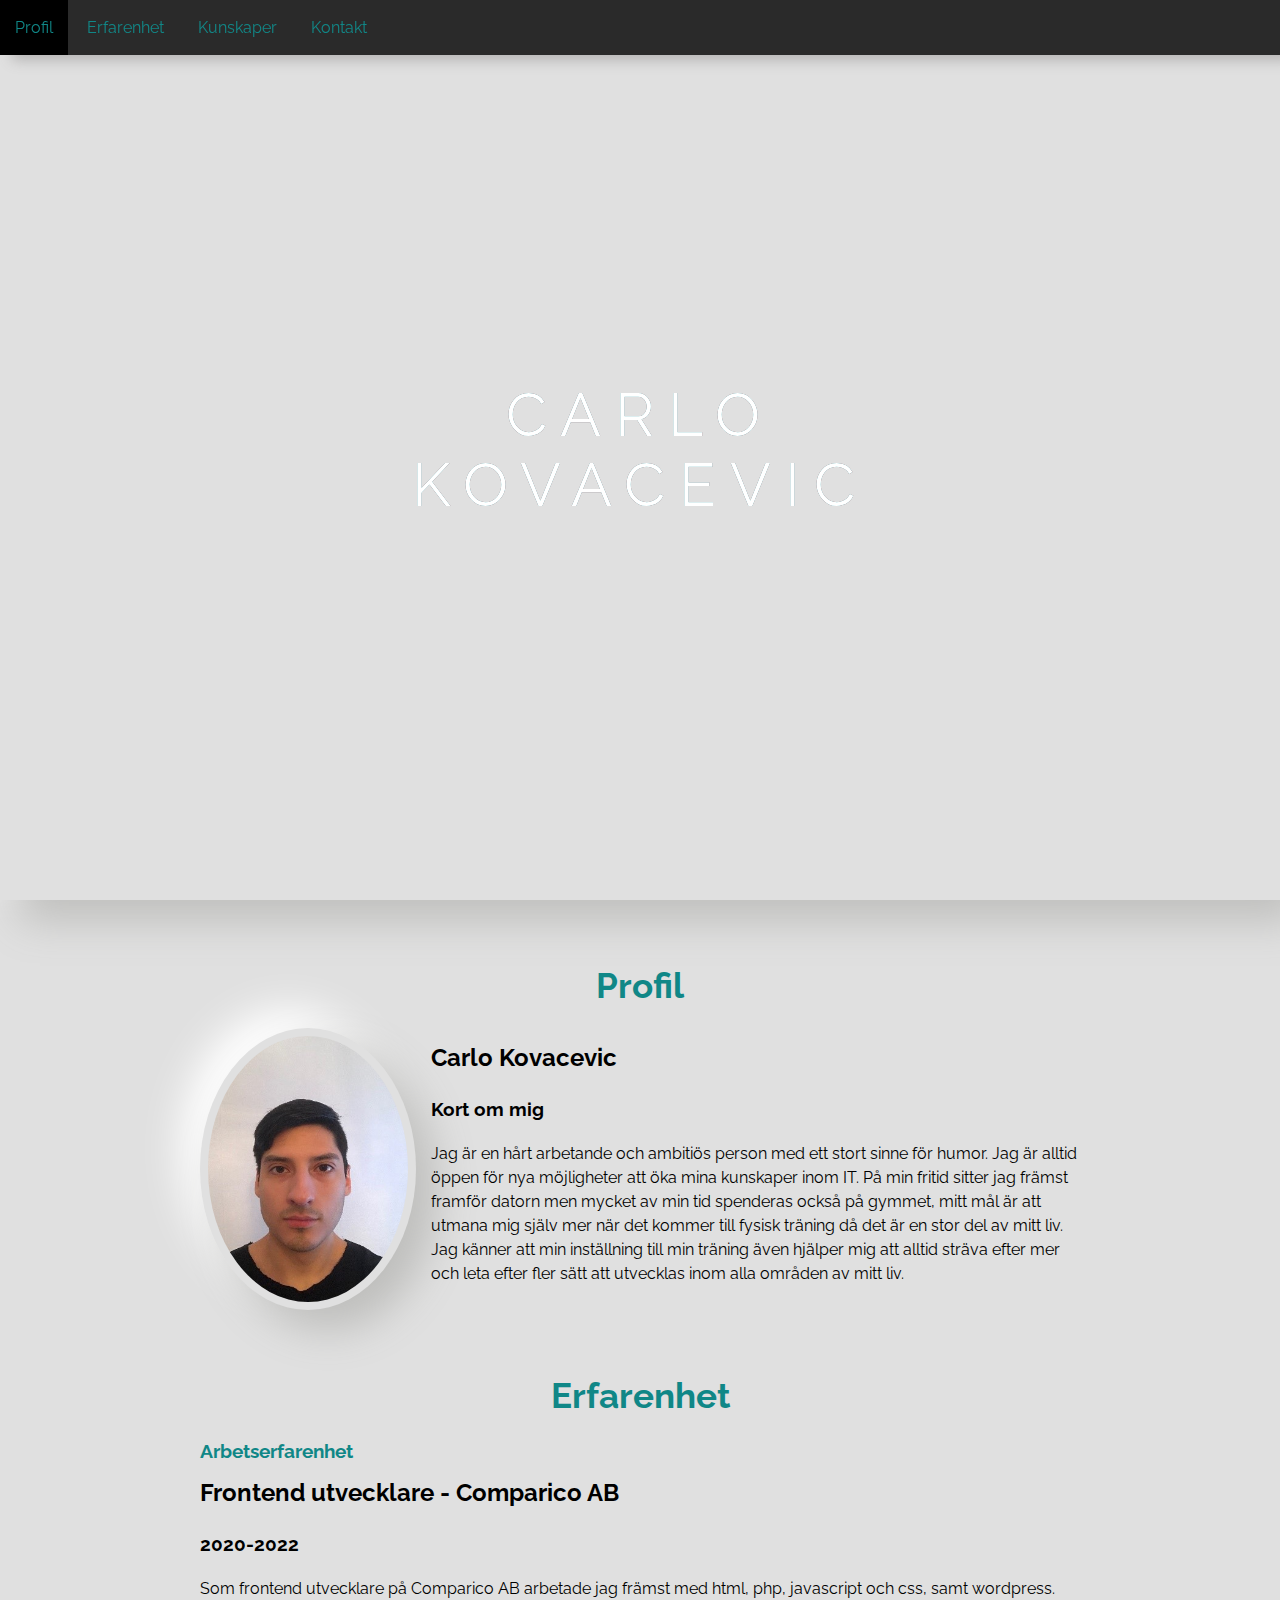
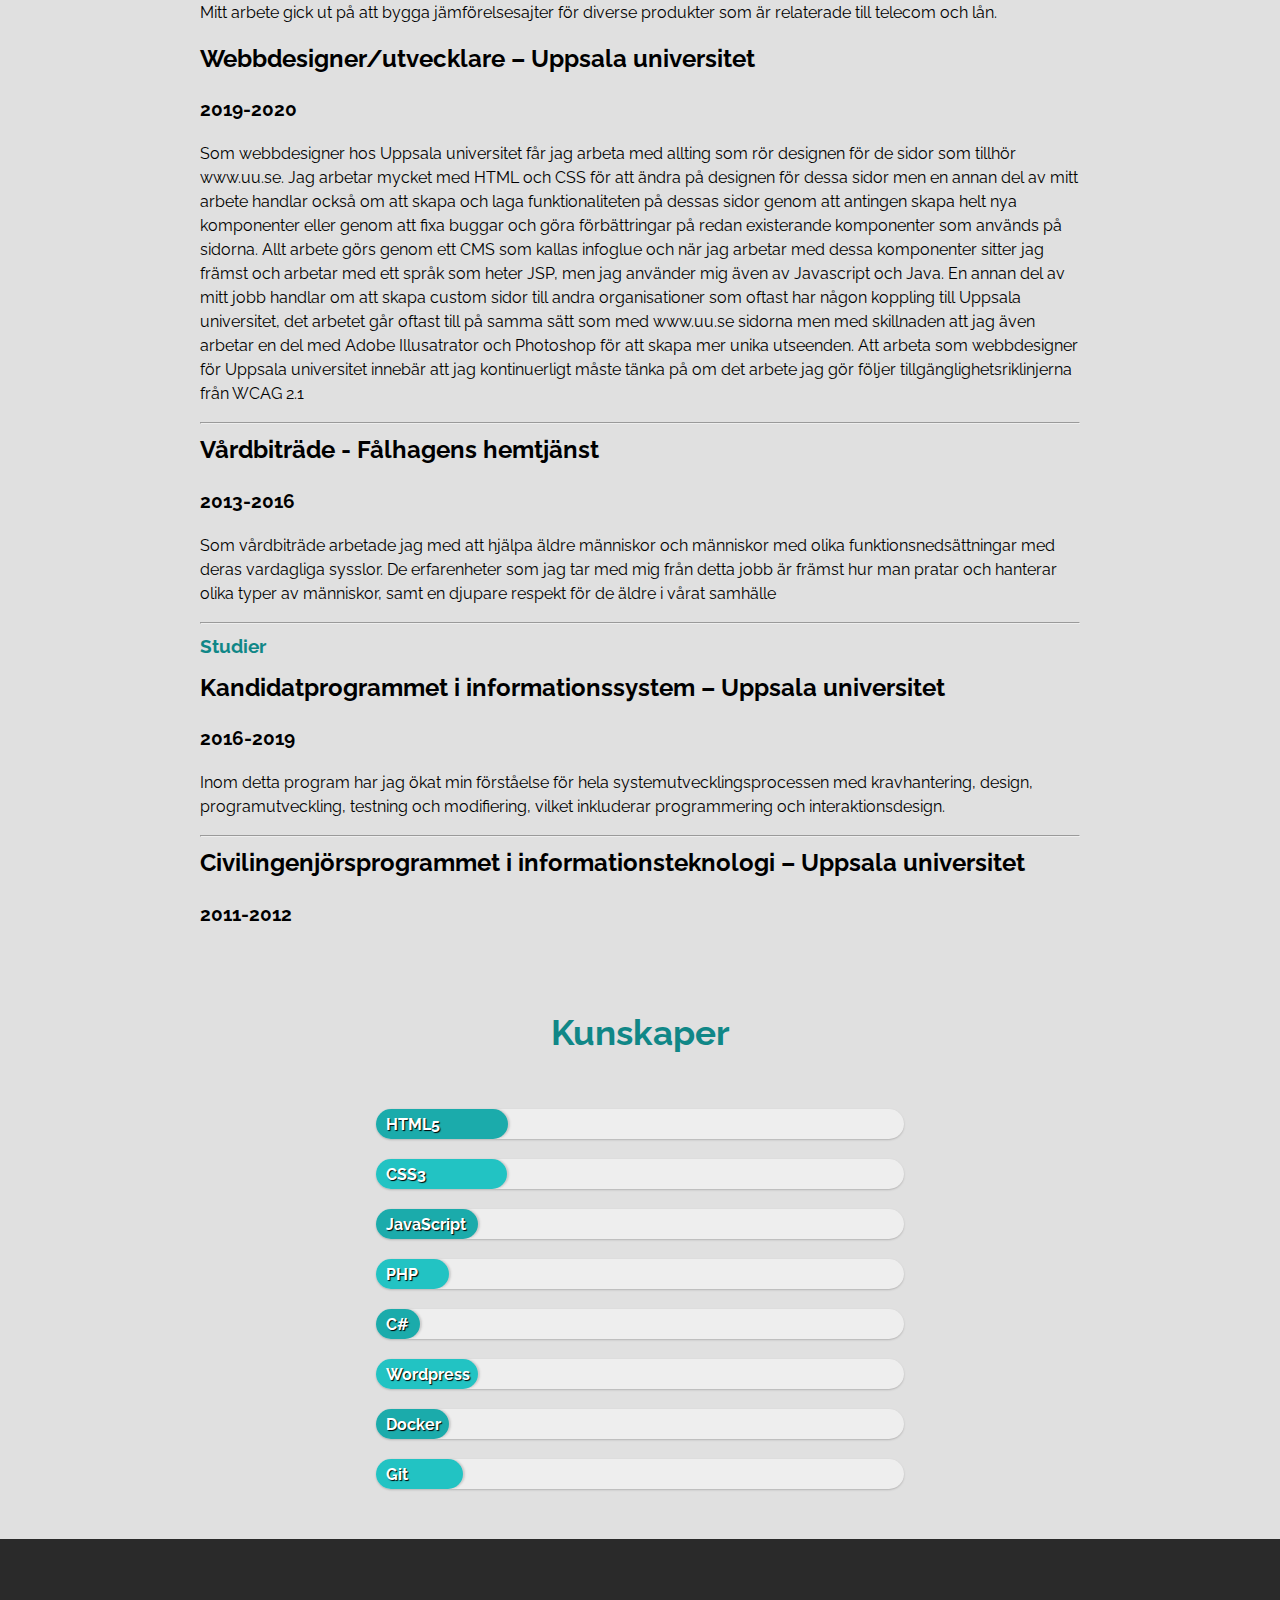
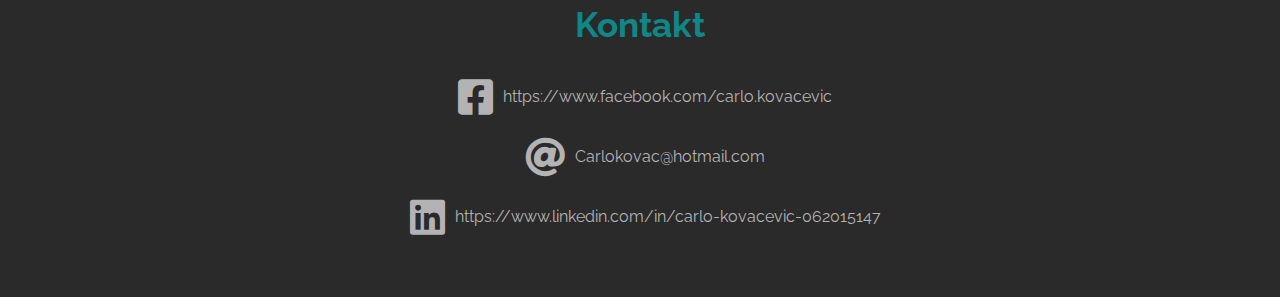
==== commit 33ba806b: "updating porfolio page" ====
--- a/index.html
+++ b/index.html
@@ -42,8 +42,7 @@
 
     <section class="content content-position" id="experience-content">
         <h1 class="section-title">Erfarenhet</h1>
-        <h2>Arbetserfarenhet</h2>
-        <br>
+        <h3 class="headline">Arbetserfarenhet</h3>
         <div class="col">
             <h2>Frontend utvecklare - Comparico AB</h2>
             <h3>2020-2022</h3>
@@ -61,9 +60,7 @@
                 <p>Som vårdbiträde arbetade jag med att hjälpa äldre människor och människor med olika funktionsnedsättningar med deras vardagliga sysslor. De erfarenheter som jag tar med mig från detta jobb är främst hur man pratar och hanterar olika typer av människor, samt en djupare respekt för de äldre i vårat samhälle</p>
             </div>
         <hr>
-        <br>
-        <h2>Studier</h2>
-        <br>
+        <h3 class="headline">Studier</h3>
             <div class="col">
                 <h2>Kandidatprogrammet i informationssystem  – Uppsala universitet</h2>
                 <h3>2016-2019</h3>
@@ -124,34 +121,21 @@
             </div>
         </div>
     </section>
-    <div class="logo_slider">
-        <ul>
-            <li><a href=""><img src="https://upload.wikimedia.org/wikipedia/commons/a/ab/Android_O_Preview_Logo.png"></a></li>
-            <li><a href=""><img src="https://upload.wikimedia.org/wikipedia/commons/a/ab/Android_O_Preview_Logo.png"></a></li>
-            <li><a href=""><img src="https://upload.wikimedia.org/wikipedia/commons/a/ab/Android_O_Preview_Logo.png"></a></li>
-            <li><a href=""><img src="https://upload.wikimedia.org/wikipedia/commons/a/ab/Android_O_Preview_Logo.png"></a></li>
-            <li><a href=""><img src="https://upload.wikimedia.org/wikipedia/commons/a/ab/Android_O_Preview_Logo.png"></a></li>
-            <li><a href=""><img src="https://upload.wikimedia.org/wikipedia/commons/a/ab/Android_O_Preview_Logo.png"></a></li>
-            <li><a href=""><img src="https://upload.wikimedia.org/wikipedia/commons/a/ab/Android_O_Preview_Logo.png"></a></li>
-            <li><a href=""><img src="https://upload.wikimedia.org/wikipedia/commons/a/ab/Android_O_Preview_Logo.png"></a></li>
-            <li><a href=""><img src="https://upload.wikimedia.org/wikipedia/commons/a/ab/Android_O_Preview_Logo.png"></a></li>
-            <li><a href=""><img src="https://upload.wikimedia.org/wikipedia/commons/a/ab/Android_O_Preview_Logo.png"></a></li>
-        </ul>
-    </div>
-    <div class="logo_slider">
-        <ul>
-            <li><a href=""><img src="https://upload.wikimedia.org/wikipedia/commons/a/ab/Android_O_Preview_Logo.png"></a></li>
-            <li><a href=""><img src="https://upload.wikimedia.org/wikipedia/commons/a/ab/Android_O_Preview_Logo.png"></a></li>
-            <li><a href=""><img src="https://upload.wikimedia.org/wikipedia/commons/a/ab/Android_O_Preview_Logo.png"></a></li>
-            <li><a href=""><img src="https://upload.wikimedia.org/wikipedia/commons/a/ab/Android_O_Preview_Logo.png"></a></li>
-            <li><a href=""><img src="https://upload.wikimedia.org/wikipedia/commons/a/ab/Android_O_Preview_Logo.png"></a></li>
-            <li><a href=""><img src="https://upload.wikimedia.org/wikipedia/commons/a/ab/Android_O_Preview_Logo.png"></a></li>
-            <li><a href=""><img src="https://upload.wikimedia.org/wikipedia/commons/a/ab/Android_O_Preview_Logo.png"></a></li>
-            <li><a href=""><img src="https://upload.wikimedia.org/wikipedia/commons/a/ab/Android_O_Preview_Logo.png"></a></li>
-            <li><a href=""><img src="https://upload.wikimedia.org/wikipedia/commons/a/ab/Android_O_Preview_Logo.png"></a></li>
-            <li><a href=""><img src="https://upload.wikimedia.org/wikipedia/commons/a/ab/Android_O_Preview_Logo.png"></a></li>
-        </ul>
-    </div>
+<!--    <div class="logo_slider">-->
+<!--        <ul>-->
+<!--            <li><a href=""><img src="logos/css-3.svg"></a></li>-->
+<!--            <li><a href=""><img src="logos/git.svg"></a></li>-->
+<!--            <li><a href=""><img src="logos/github.svg"></a></li>-->
+<!--            <li><a href=""><img src="logos/javascript.svg"></a></li>-->
+<!--        </ul>-->
+<!--    </div>-->
+<!--    <div class="logo_slider">-->
+<!--        <ul>-->
+<!--            <li><a href=""><img src="logos/npm.svg"></a></li>-->
+<!--            <li><a href=""><img src="logos/php.svg"></a></li>-->
+<!--            <li><a href=""><img src="logos/wordpress-blue.svg"></a></li>-->
+<!--        </ul>-->
+<!--    </div>-->
 
     <section class="content content-position" id="contact-content">
         <h1 class="section-title">Kontakt</h1>
--- a/style.css
+++ b/style.css
@@ -4,6 +4,7 @@
   padding: 0;
   font-family: 'Raleway', sans-serif;
   background-color: #e0e0e0;
+  overflow-x: hidden;
 }
 
 nav {
@@ -13,7 +14,6 @@
 }
 
 nav ul {
-  width: 80%;
   margin: 0 auto;
   padding: 0;
   box-shadow: 12px 5px 13px 0px #b4b3b3;
@@ -67,8 +67,12 @@
   margin: 5px 0 10px 0;
 }
 
-h3 {
+h3.headline {
   margin: 5px 0 10px 0;
+}
+
+h3.headline {
+  color: #108787
 }
 
 .toggle {
@@ -83,7 +87,7 @@
 }
 
 #contact-content {
-  background: #000;
+  background: #2a2a2a;
   padding-bottom: 50px;
 }
 
@@ -383,46 +387,46 @@
 
 }
 
-.logo_slider {
-  overflow: hidden;
-  width: 100%;
-  margin: auto;
-  box-shadow: 20px 20px 40px #bebebc, -20px -20px 40px #fff;
-  margin-bottom: 20px;
-}
-
-.logo_slider {
-  overflow: hidden;
-}
-
-.logo_slider ul {
-  margin: 0;
-  padding: 0;
-  list-style: none;
-  display: flex;
-  animation: mymove 5s linear infinite;
-}
-
-.logo_slider ul li {
-  flex-shrink: 0;
-  display: block;
-  border: 1px solid #ccc;
-  margin: 20px;
-  width: 80px;
-  height: 80px;
-  border-radius: 50%;
-  box-sizing: border-box;
-}
-
-.logo_slider img {
-  width: 100%;
-}
-
-@keyframes mymove {
-  0%    { transform: 0; }
-  100%  { transform: translateX(-120px); }
-}
-
-
-
-
+/*.logo_slider {*/
+/*  overflow: hidden;*/
+/*  width: 100%;*/
+/*  margin: auto;*/
+/*  box-shadow: 20px 20px 40px #bebebc, -20px -20px 40px #fff;*/
+/*  margin-bottom: 20px;*/
+/*}*/
+
+/*.logo_slider {*/
+/*  overflow: hidden;*/
+/*}*/
+
+/*.logo_slider ul {*/
+/*  margin: 0;*/
+/*  padding: 0;*/
+/*  list-style: none;*/
+/*  display: flex;*/
+/*  animation: mymove 5s linear infinite;*/
+/*}*/
+
+/*.logo_slider ul li {*/
+/*  flex-shrink: 0;*/
+/*  display: block;*/
+/*  border: 1px solid #ccc;*/
+/*  margin: 20px;*/
+/*  width: 80px;*/
+/*  height: 80px;*/
+/*  border-radius: 50%;*/
+/*  box-sizing: border-box;*/
+/*}*/
+
+/*.logo_slider img {*/
+/*  width: 100%;*/
+/*}*/
+
+/*@keyframes mymove {*/
+/*  0%    { transform: none; }*/
+/*  100%  { transform: translateX(-120px); }*/
+/*}*/
+
+
+
+
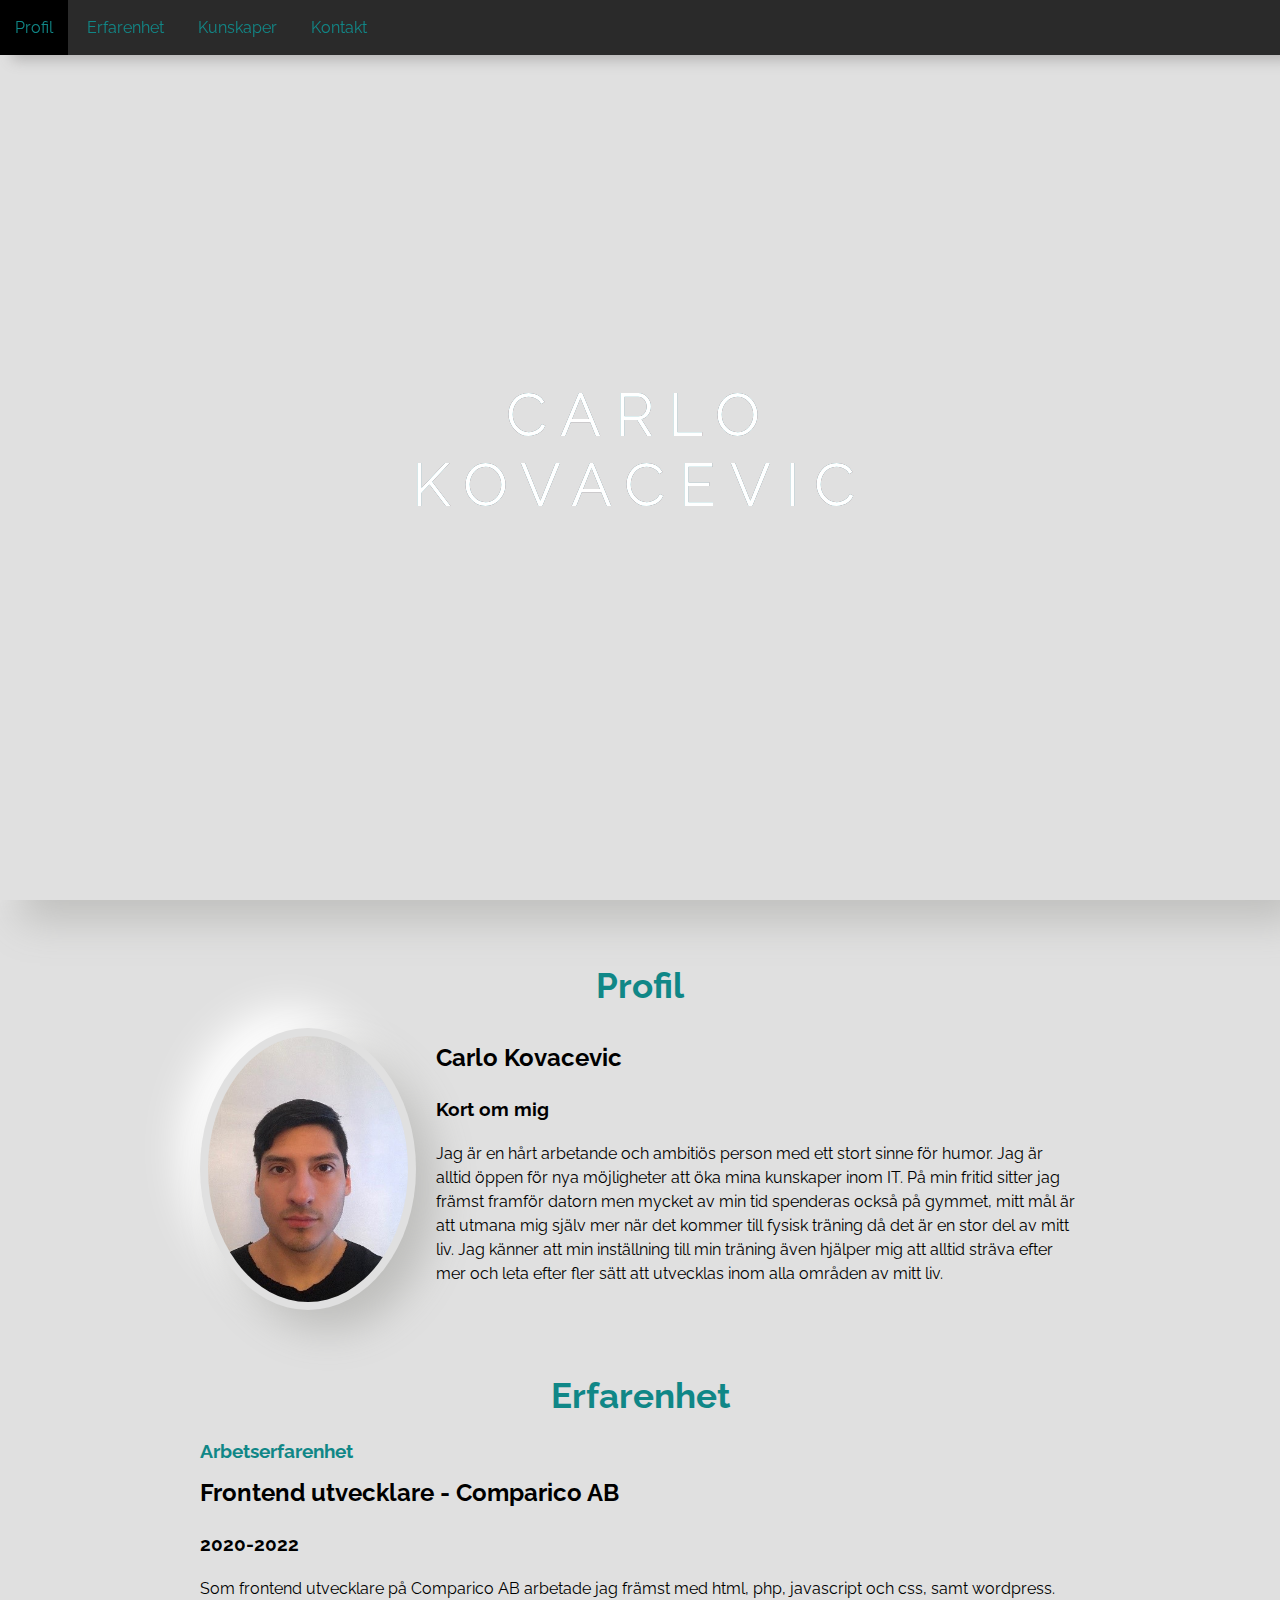
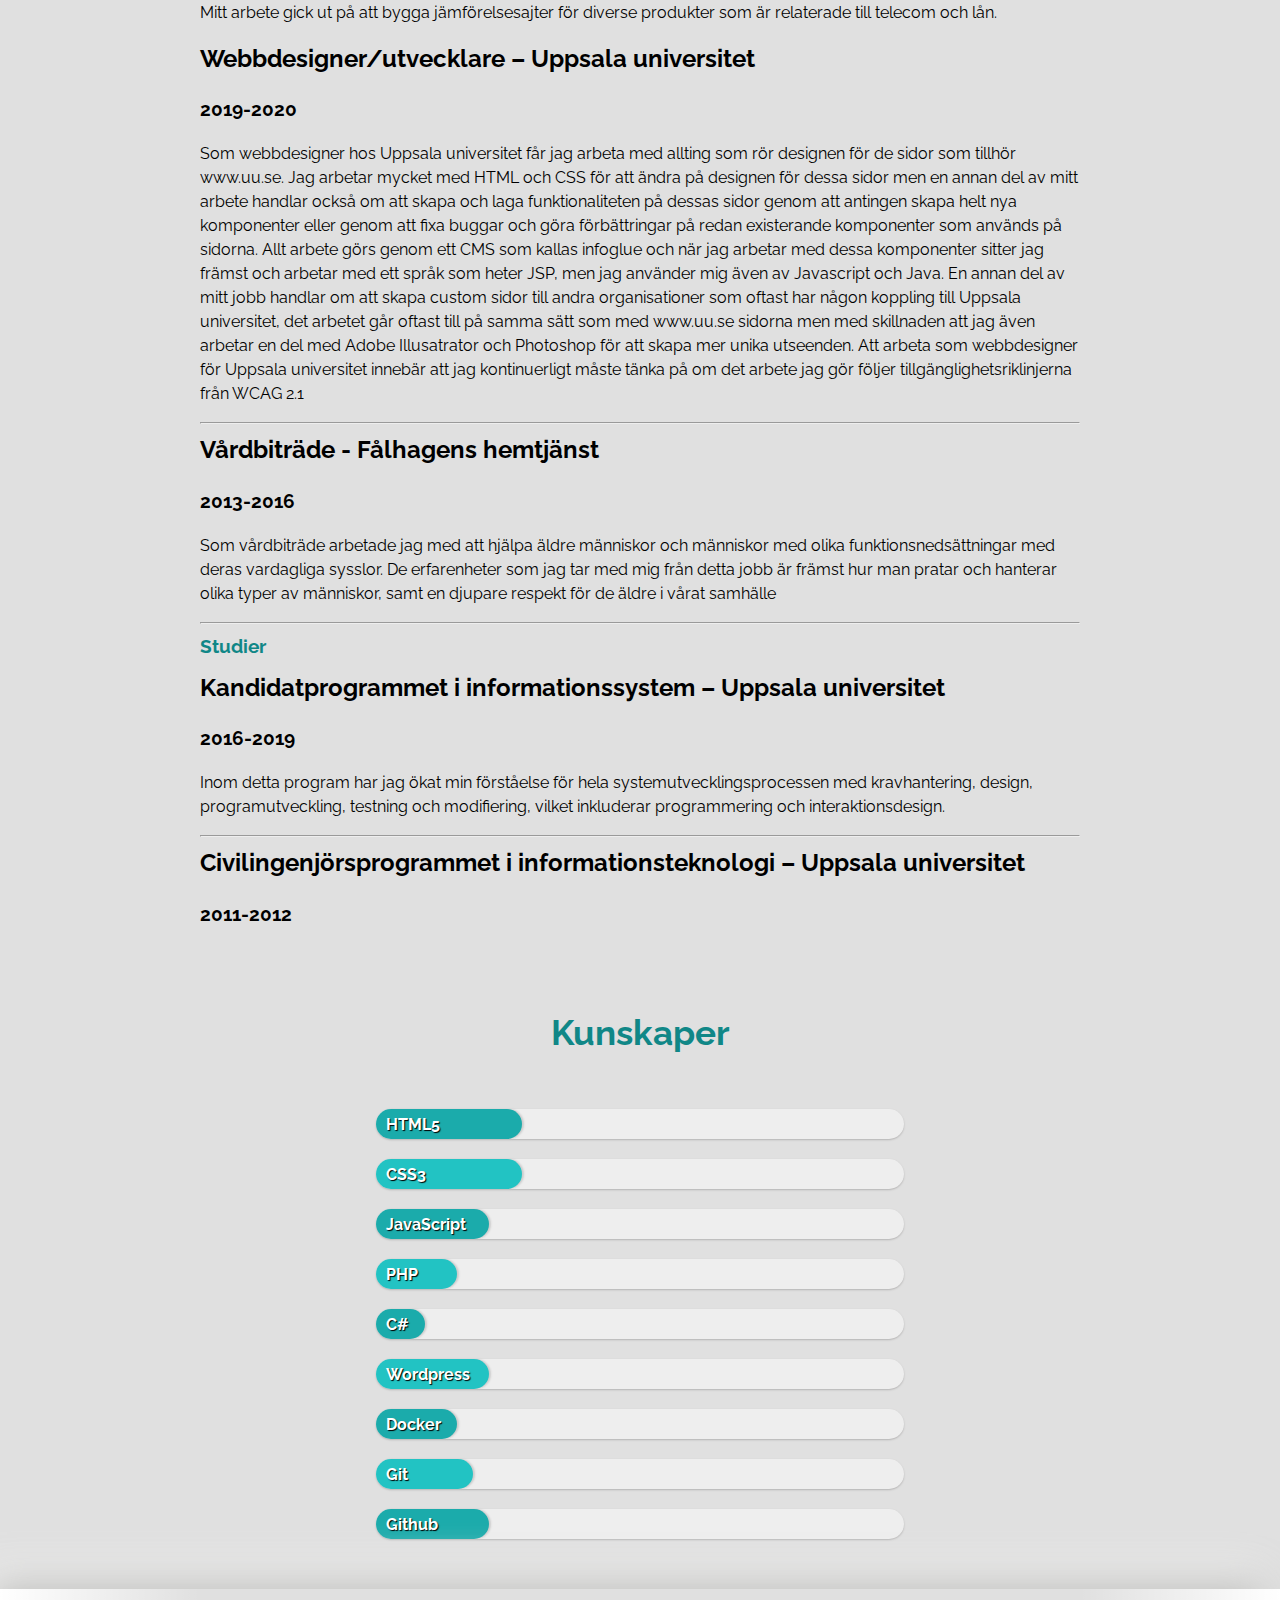
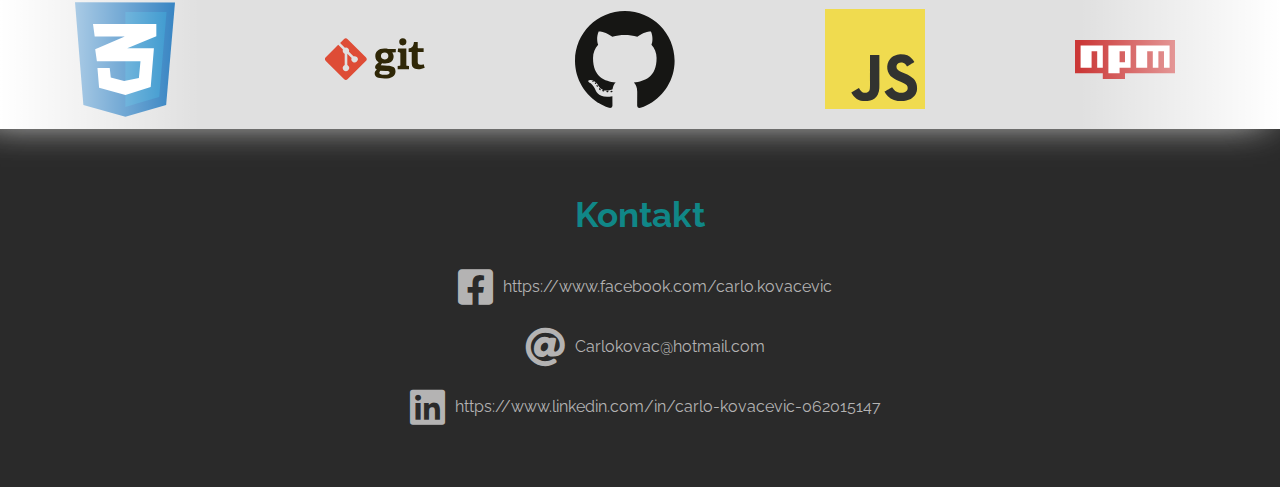
==== commit f1dcd89c: "updating portfolio" ====
--- a/index.html
+++ b/index.html
@@ -2,7 +2,8 @@
 <html>
 <head>
     <meta name="viewport" content="width=device-width, initial-scale=1, user-scalable=no">
-    <link rel="stylesheet" type="text/css" href="style.css">
+<!--    <link rel="stylesheet" type="text/css" href="style.css">-->
+    <link rel="stylesheet" type="text/css" href="main.css">
     <link href="https://cdnjs.cloudflare.com/ajax/libs/font-awesome/5.13.0/css/all.min.css" rel="stylesheet">
     <link href="https://fonts.googleapis.com/css?family=Raleway&display=swap" rel="stylesheet">
 </head>
@@ -118,24 +119,61 @@
                     <div class="progress git"></div>
                     <div class="progress_value"></div>
                 </div>
-            </div>
-        </div>
-    </section>
-<!--    <div class="logo_slider">-->
-<!--        <ul>-->
-<!--            <li><a href=""><img src="logos/css-3.svg"></a></li>-->
-<!--            <li><a href=""><img src="logos/git.svg"></a></li>-->
-<!--            <li><a href=""><img src="logos/github.svg"></a></li>-->
-<!--            <li><a href=""><img src="logos/javascript.svg"></a></li>-->
-<!--        </ul>-->
-<!--    </div>-->
-<!--    <div class="logo_slider">-->
-<!--        <ul>-->
-<!--            <li><a href=""><img src="logos/npm.svg"></a></li>-->
-<!--            <li><a href=""><img src="logos/php.svg"></a></li>-->
-<!--            <li><a href=""><img src="logos/wordpress-blue.svg"></a></li>-->
-<!--        </ul>-->
-<!--    </div>-->
+	            <div class="progressBar">
+		            <div class="title githubColor">Github</div>
+		            <div class="progress github"></div>
+		            <div class="progress_value"></div>
+	            </div>
+            </div>
+        </div>
+    </section>
+
+    <div class="slider">
+	    <div class="slide-track">
+		    <div class="slide">
+			    <img src="logos/css-3.svg"/>
+		    </div>
+		    <div class="slide">
+			    <img src="logos/git.svg"/>
+		    </div>
+		    <div class="slide">
+			    <img src="logos/github.svg"/>
+		    </div>
+		    <div class="slide">
+			    <img src="logos/javascript.svg"/>
+		    </div>
+		    <div class="slide">
+			    <img src="logos/npm.svg"/>
+		    </div>
+		    <div class="slide">
+			    <img src="logos/php.svg"/>
+		    </div>
+		    <div class="slide">
+			    <img src="logos/wordpress-blue.svg"/>
+		    </div>
+		    <div class="slide">
+			    <img src="logos/css-3.svg"/>
+		    </div>
+		    <div class="slide">
+			    <img src="logos/git.svg"/>
+		    </div>
+		    <div class="slide">
+			    <img src="logos/github.svg"/>
+		    </div>
+		    <div class="slide">
+			    <img src="logos/javascript.svg"/>
+		    </div>
+		    <div class="slide">
+			    <img src="logos/npm.svg"/>
+		    </div>
+		    <div class="slide">
+			    <img src="logos/php.svg"/>
+		    </div>
+		    <div class="slide">
+			    <img src="logos/wordpress-blue.svg"/>
+		    </div>
+	    </div>
+    </div>
 
     <section class="content content-position" id="contact-content">
         <h1 class="section-title">Kontakt</h1>
@@ -187,6 +225,7 @@
                 $('.wp').animate({width:'70%'},2000);
                 $('.docker').animate({width:'50%'},2000);
                 $('.git').animate({width:'60%'},2000);
+                $('.github').animate({width:'70%'},2000);
             });
 
     </script>
--- a/style.css
+++ b/style.css
@@ -430,3 +430,6 @@
 
 
 
+
+
+
--- a/main.css
+++ b/main.css
@@ -0,0 +1,420 @@
+html, body {
+  margin: 0;
+  padding: 0;
+  font-family: "Raleway", sans-serif;
+  background-color: #e0e0e0;
+  overflow-x: hidden;
+}
+
+nav {
+  width: 100%;
+  background: #000000cf;
+  z-index: 2;
+}
+
+nav ul {
+  margin: 0 auto;
+  padding: 0;
+  box-shadow: 12px 5px 13px 0px #b4b3b3;
+}
+
+nav ul li {
+  list-style: none;
+  display: inline-block;
+}
+
+nav ul li:hover {
+  background: #000;
+  transition: 0.3s;
+}
+
+nav ul li a {
+  color: #108787;
+  text-decoration: none;
+  display: block;
+  padding: 18px 15px;
+}
+
+img.logga {
+  height: 50px;
+  margin-left: 10px;
+  float: left;
+}
+
+.section-title {
+  font-size: 35px;
+  text-align: center;
+  color: #108787;
+}
+
+#icons {
+  font-size: 40px;
+  padding: 10px;
+}
+
+.navigation {
+  position: fixed;
+  top: 0;
+  width: 100%;
+}
+
+h1 {
+  margin: 10px 0 15px 0;
+}
+
+h2 {
+  margin: 5px 0 10px 0;
+}
+
+h3.headline {
+  margin: 5px 0 10px 0;
+}
+
+h3.headline {
+  color: #108787;
+}
+
+.toggle {
+  width: 100%;
+  padding: 10px 20px;
+  background: #108787;
+  text-align: right;
+  box-sizing: border-box;
+  color: #fff;
+  font-size: 30px;
+  display: none;
+}
+
+#contact-content {
+  background: #2a2a2a;
+  padding-bottom: 50px;
+}
+
+.contact-info {
+  color: #b4b3b3;
+  text-decoration: none;
+  display: flex;
+  justify-content: center;
+  align-items: center;
+  word-break: break-word;
+}
+
+.contact-info:hover {
+  color: #fff;
+}
+
+.content-position {
+  padding-left: 350px;
+  padding-right: 350px;
+  padding-top: 50px;
+  line-height: 1.5;
+}
+
+.resume-content {
+  padding: 100px;
+  background-color: darkred;
+}
+
+.profile-content {
+  display: flex;
+  align-items: center;
+}
+
+.flip-picture {
+  margin-right: 15px;
+}
+
+.flip-picture, .flip-picture-again {
+  position: absolute;
+  backface-visibility: hidden;
+}
+
+.flip-picture-container:hover .profile-image {
+  transform: rotateY(180deg);
+}
+
+.profile-image {
+  width: 200px;
+  border-radius: 100%;
+  box-shadow: 20px 20px 40px #bebebc, -20px -20px 40px #fff;
+  padding: 0.5rem;
+  transition: transform 0.8s;
+  transform-style: preserve-3d;
+}
+
+.profile-text {
+  position: relative;
+  margin-left: 20px;
+}
+
+.col {
+  position: relative;
+}
+
+.col-1 {
+  text-align: center;
+}
+
+.col-2 {
+  text-align: center;
+}
+
+.col-3 {
+  text-align: center;
+}
+
+.experience {
+  margin: 50px auto;
+  width: 60%;
+}
+
+.progressBar {
+  position: relative;
+  width: 100%;
+  height: 30px;
+  background: #eeeeee;
+  margin-bottom: 20px;
+  border-radius: 20px;
+  box-shadow: 0 1px 2px #b4b3b3;
+}
+
+.title {
+  position: absolute;
+  width: 100px;
+  height: 40px;
+  padding-left: 10px;
+  float: left;
+  font-weight: bold;
+  color: #fff;
+  line-height: 2;
+  z-index: 1;
+  text-shadow: 1px 1px 1px #000;
+}
+
+.progress_value {
+  position: relative;
+  float: right;
+  padding-right: 10px;
+  line-height: 2.5;
+  font-weight: bold;
+  color: #455a64;
+}
+
+.progress {
+  height: 30px;
+  position: absolute;
+  border-radius: 20px;
+  box-shadow: 2px 0 2px #ccc;
+}
+
+.progress {
+  background: #22c3c3;
+}
+
+.progressBar:nth-child(odd) .progress {
+  background: #1babab;
+}
+
+.first {
+  height: 100vh;
+  background-color: #e0e0e0;
+  box-shadow: 20px 20px 40px #bebebc, -20px -20px 40px #fff;
+}
+
+.middle {
+  position: absolute;
+  top: 50%;
+  left: 50%;
+  transform: translate(-50%, -50%);
+}
+
+.text {
+  color: #fff;
+  text-transform: uppercase;
+  font-size: 60px;
+  text-align: center;
+  letter-spacing: 14px;
+}
+
+.text::before, .text::after {
+  content: attr(data-text);
+  position: absolute;
+  top: 0;
+  left: 0;
+  width: 100%;
+  height: 100%;
+  z-index: -1;
+}
+
+.text::before {
+  color: #ff0000;
+  animation: glitch-effect 3s infinite;
+}
+
+.text::after {
+  color: #34d0db;
+  animation: glitch-effect 2s infinite;
+}
+
+@keyframes glitch-effect {
+  0% {
+    left: -2px;
+    top: -2px;
+  }
+  25% {
+    left: 2px;
+    top: 0px;
+  }
+  50% {
+    left: -1px;
+    top: 2px;
+  }
+  75% {
+    left: 1px;
+    top: -1px;
+  }
+  100% {
+    left: 0px;
+    top: -2px;
+  }
+}
+@media (max-width: 1700px) {
+  .content-position {
+    padding-left: 200px;
+    padding-right: 200px;
+  }
+}
+@media (max-width: 1200px) {
+  .experience {
+    width: 75%;
+  }
+
+  .content-position {
+    padding-left: 150px;
+    padding-right: 150px;
+  }
+}
+@media (max-width: 980px) {
+  .content-position {
+    padding-left: 100px;
+    padding-right: 100px;
+  }
+}
+@media (max-width: 768px) {
+  .toggle {
+    display: block;
+  }
+
+  nav {
+    background-color: #e0e0e0;
+  }
+
+  nav ul {
+    width: 100%;
+    display: none;
+  }
+
+  nav ul li {
+    display: block;
+    text-align: center;
+    border-bottom: 1px solid #2ea0a0;
+    padding: 0;
+  }
+
+  .active {
+    display: block;
+  }
+
+  .experience {
+    width: 85%;
+  }
+
+  .content-position {
+    padding-left: 50px;
+    padding-right: 50px;
+  }
+
+  .profile-content {
+    flex-direction: column;
+  }
+}
+@media (max-width: 720px) {
+  .main {
+    width: 90%;
+  }
+}
+@media screen and (max-width: 480px) {
+  .content-position {
+    padding-left: 25px;
+    padding-right: 25px;
+  }
+
+  .text.middle {
+    font-size: 30px;
+    position: relative;
+  }
+
+  .text.middle {
+    font-size: 30px;
+    position: relative;
+  }
+
+  h2 {
+    font-size: 18px;
+  }
+}
+@media screen and (max-width: 360px) {
+  .content-position {
+    padding-left: 15px;
+    padding-right: 15px;
+  }
+}
+@keyframes scroll {
+  0% {
+    transform: translateX(0);
+  }
+  100% {
+    transform: translateX(-1750px);
+  }
+}
+.slider {
+  background: #e0e0e0;
+  box-shadow: -13px -11px 40px #bebebc, -20px -20px 40px #fff;
+  height: 100px;
+  overflow: hidden;
+  position: relative;
+  width: 100%;
+  padding: 20px 0;
+}
+.slider::before, .slider::after {
+  background: linear-gradient(to right, white 0%, rgba(255, 255, 255, 0) 100%);
+  content: "";
+  height: 140px;
+  position: absolute;
+  width: 200px;
+  z-index: 2;
+}
+.slider::after {
+  right: 0;
+  top: 0;
+  transform: rotateZ(180deg);
+}
+.slider::before {
+  left: 0;
+  top: 0;
+}
+.slider .slide-track {
+  animation: scroll 40s linear infinite;
+  display: flex;
+  width: 3500px;
+}
+.slider .slide {
+  height: 100px;
+  width: 250px;
+  display: flex;
+  align-items: center;
+  justify-content: center;
+}
+.slider img {
+  width: 100px;
+}
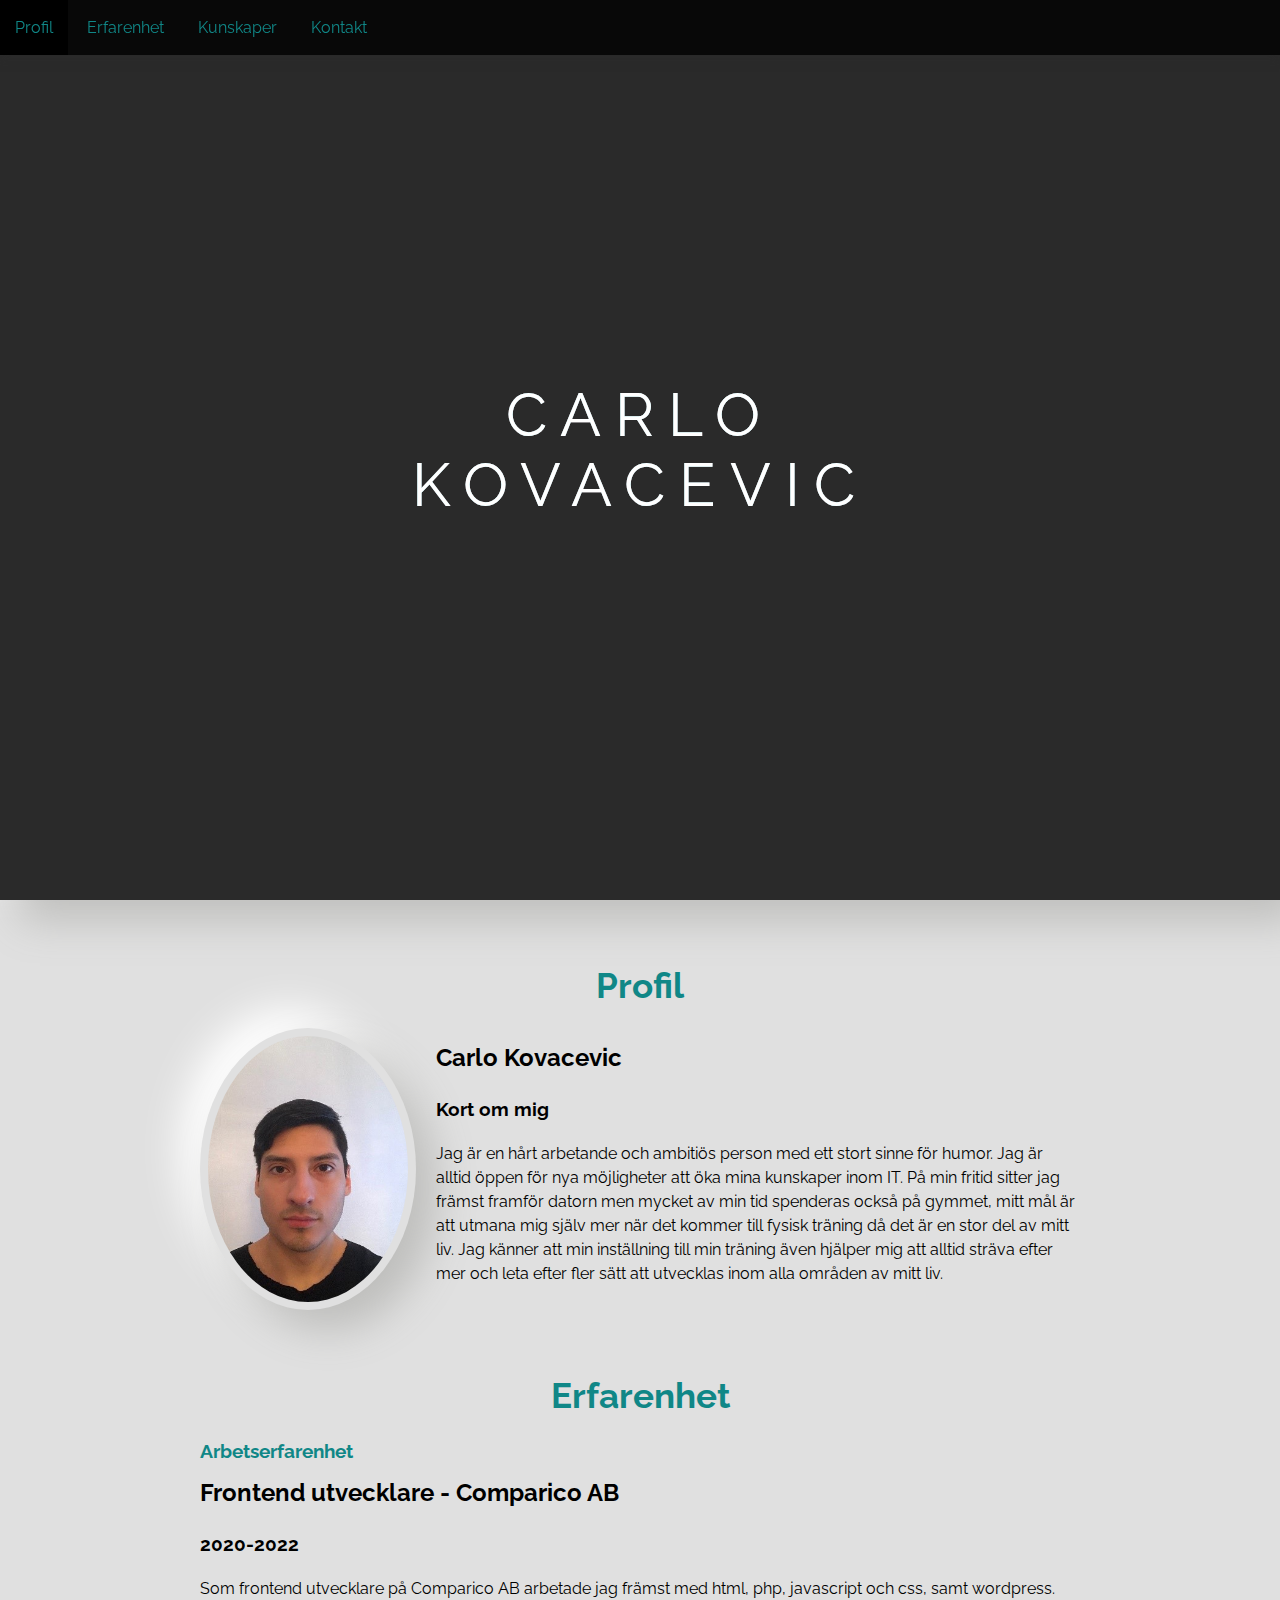
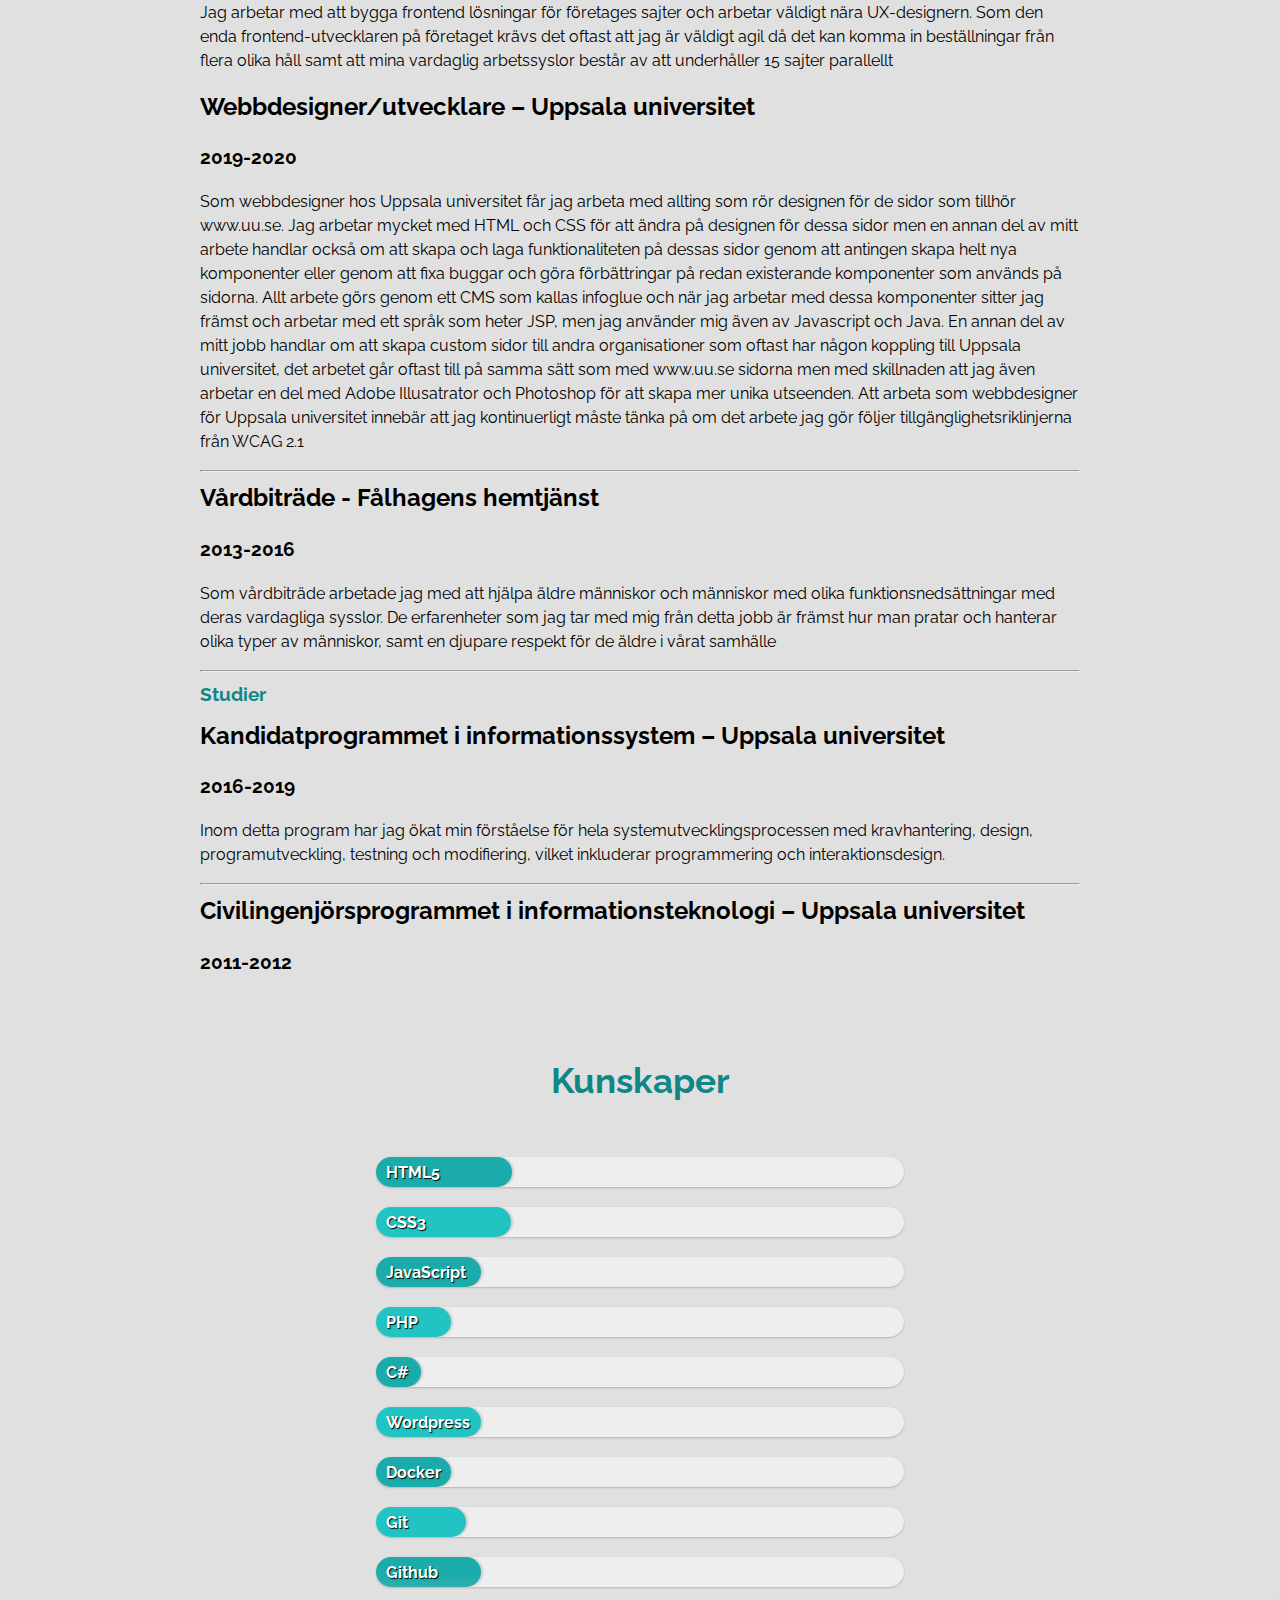
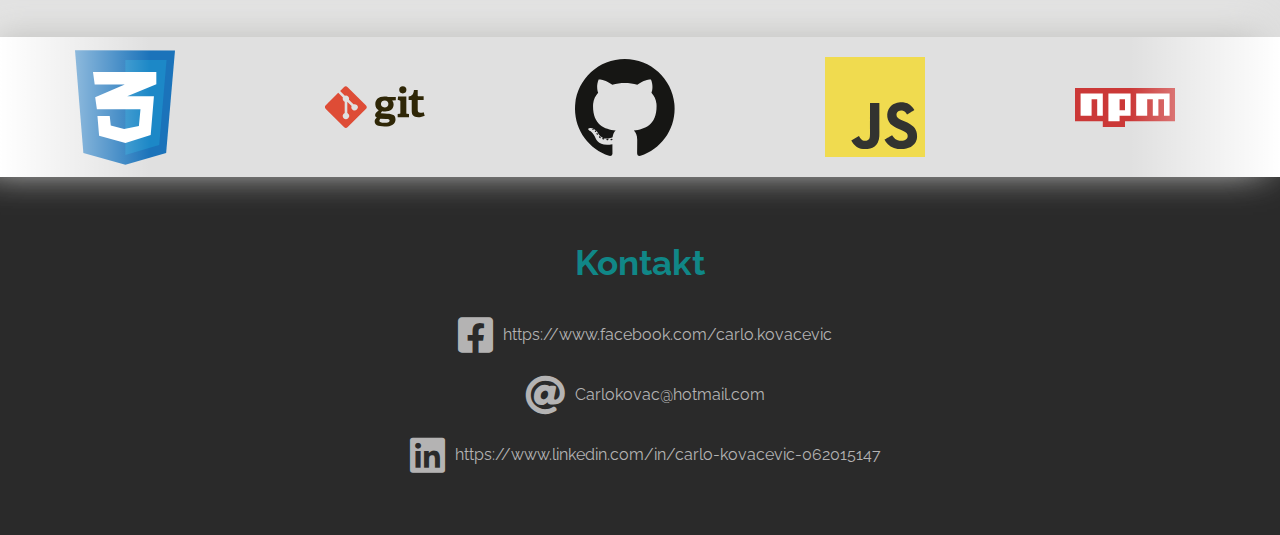
==== commit 26fa7061: "adjusting design" ====
--- a/index.html
+++ b/index.html
@@ -47,7 +47,7 @@
         <div class="col">
             <h2>Frontend utvecklare - Comparico AB</h2>
             <h3>2020-2022</h3>
-            <p>Som frontend  utvecklare på Comparico AB arbetade jag främst med html, php, javascript och css, samt wordpress. Mitt arbete gick ut på att bygga jämförelsesajter för diverse produkter som är relaterade till telecom och lån. </p>
+            <p>Som frontend  utvecklare på Comparico AB arbetade jag främst med html, php, javascript och css, samt wordpress. Jag arbetar med att bygga frontend lösningar för företages sajter och arbetar väldigt nära UX-designern. Som den enda frontend-utvecklaren på företaget krävs det oftast att jag är väldigt agil då det kan komma in beställningar från flera olika håll samt att mina vardaglig arbetssyslor består av att underhåller 15 sajter parallellt  </p>
         </div>
         <div class="col">
             <h2>Webbdesigner/utvecklare – Uppsala universitet</h2>
--- a/main.css
+++ b/main.css
@@ -15,7 +15,7 @@
 nav ul {
   margin: 0 auto;
   padding: 0;
-  box-shadow: 12px 5px 13px 0px #b4b3b3;
+  box-shadow: -1px 2px 10px 0px #2a2a2a8f;
 }
 
 nav ul li {
@@ -217,7 +217,7 @@
 
 .first {
   height: 100vh;
-  background-color: #e0e0e0;
+  background-color: #2a2a2a;
   box-shadow: 20px 20px 40px #bebebc, -20px -20px 40px #fff;
 }
 
@@ -256,125 +256,18 @@
   animation: glitch-effect 2s infinite;
 }
 
-@keyframes glitch-effect {
-  0% {
-    left: -2px;
-    top: -2px;
-  }
-  25% {
-    left: 2px;
-    top: 0px;
-  }
-  50% {
-    left: -1px;
-    top: 2px;
-  }
-  75% {
-    left: 1px;
-    top: -1px;
-  }
-  100% {
-    left: 0px;
-    top: -2px;
-  }
-}
-@media (max-width: 1700px) {
-  .content-position {
-    padding-left: 200px;
-    padding-right: 200px;
-  }
-}
-@media (max-width: 1200px) {
-  .experience {
-    width: 75%;
-  }
-
-  .content-position {
-    padding-left: 150px;
-    padding-right: 150px;
-  }
-}
-@media (max-width: 980px) {
-  .content-position {
-    padding-left: 100px;
-    padding-right: 100px;
-  }
-}
-@media (max-width: 768px) {
-  .toggle {
-    display: block;
-  }
-
-  nav {
-    background-color: #e0e0e0;
-  }
-
-  nav ul {
-    width: 100%;
-    display: none;
-  }
-
-  nav ul li {
-    display: block;
-    text-align: center;
-    border-bottom: 1px solid #2ea0a0;
-    padding: 0;
-  }
-
-  .active {
-    display: block;
-  }
-
-  .experience {
-    width: 85%;
-  }
-
-  .content-position {
-    padding-left: 50px;
-    padding-right: 50px;
-  }
-
-  .profile-content {
-    flex-direction: column;
-  }
-}
-@media (max-width: 720px) {
-  .main {
-    width: 90%;
-  }
-}
-@media screen and (max-width: 480px) {
-  .content-position {
-    padding-left: 25px;
-    padding-right: 25px;
-  }
-
-  .text.middle {
-    font-size: 30px;
-    position: relative;
-  }
-
-  .text.middle {
-    font-size: 30px;
-    position: relative;
-  }
-
-  h2 {
-    font-size: 18px;
-  }
-}
-@media screen and (max-width: 360px) {
-  .content-position {
-    padding-left: 15px;
-    padding-right: 15px;
-  }
-}
 @keyframes scroll {
   0% {
     transform: translateX(0);
   }
   100% {
     transform: translateX(-1750px);
+  }
+  0% {
+    opacity: 0;
+  }
+  5% {
+    opacity: 1;
   }
 }
 .slider {
@@ -391,8 +284,8 @@
   content: "";
   height: 140px;
   position: absolute;
-  width: 200px;
-  z-index: 2;
+  width: 150px;
+  z-index: 1;
 }
 .slider::after {
   right: 0;
@@ -404,7 +297,7 @@
   top: 0;
 }
 .slider .slide-track {
-  animation: scroll 40s linear infinite;
+  animation: scroll 30s linear infinite;
   display: flex;
   width: 3500px;
 }
@@ -418,3 +311,148 @@
 .slider img {
   width: 100px;
 }
+
+@keyframes glitch-effect {
+  0% {
+    left: -2px;
+    top: -2px;
+  }
+  25% {
+    left: 2px;
+    top: 0px;
+  }
+  50% {
+    left: -1px;
+    top: 2px;
+  }
+  75% {
+    left: 1px;
+    top: -1px;
+  }
+  100% {
+    left: 0px;
+    top: -2px;
+  }
+}
+@media (max-width: 1700px) {
+  .content-position {
+    padding-left: 200px;
+    padding-right: 200px;
+  }
+}
+@media (max-width: 1200px) {
+  .experience {
+    width: 75%;
+  }
+
+  .content-position {
+    padding-left: 150px;
+    padding-right: 150px;
+  }
+}
+@media (max-width: 980px) {
+  .content-position {
+    padding-left: 100px;
+    padding-right: 100px;
+  }
+}
+@media (max-width: 768px) {
+  .toggle {
+    display: block;
+  }
+
+  nav {
+    background-color: #e0e0e0;
+  }
+
+  nav ul {
+    width: 100%;
+    display: none;
+  }
+
+  nav ul li {
+    display: block;
+    text-align: center;
+    border-bottom: 1px solid #2ea0a0;
+    padding: 0;
+  }
+
+  .active {
+    display: block;
+  }
+
+  .experience {
+    width: 85%;
+  }
+
+  .content-position {
+    padding-left: 50px;
+    padding-right: 50px;
+  }
+
+  .profile-content {
+    flex-direction: column;
+  }
+
+  .profile-text {
+    position: relative;
+    margin-left: 0;
+  }
+
+  .slider {
+    height: 75px;
+  }
+
+  .slider .slide {
+    height: 75px;
+    width: 150px;
+  }
+
+  .slider img {
+    width: 75px;
+  }
+}
+@media (max-width: 720px) {
+  .main {
+    width: 90%;
+  }
+}
+@media screen and (max-width: 480px) {
+  .content-position {
+    padding-left: 25px;
+    padding-right: 25px;
+  }
+
+  .text.middle {
+    font-size: 30px;
+    position: relative;
+  }
+
+  .text.middle {
+    font-size: 30px;
+    position: relative;
+  }
+
+  h2 {
+    font-size: 18px;
+  }
+
+  .slider {
+    height: 50px;
+  }
+
+  .slider .slide {
+    height: 50px;
+    width: 125px;
+  }
+
+  .slider img {
+    width: 50px;
+  }
+}
+@media screen and (max-width: 360px) {
+  .content-position {
+    padding-left: 15px;
+    padding-right: 15px;
+  }
+}
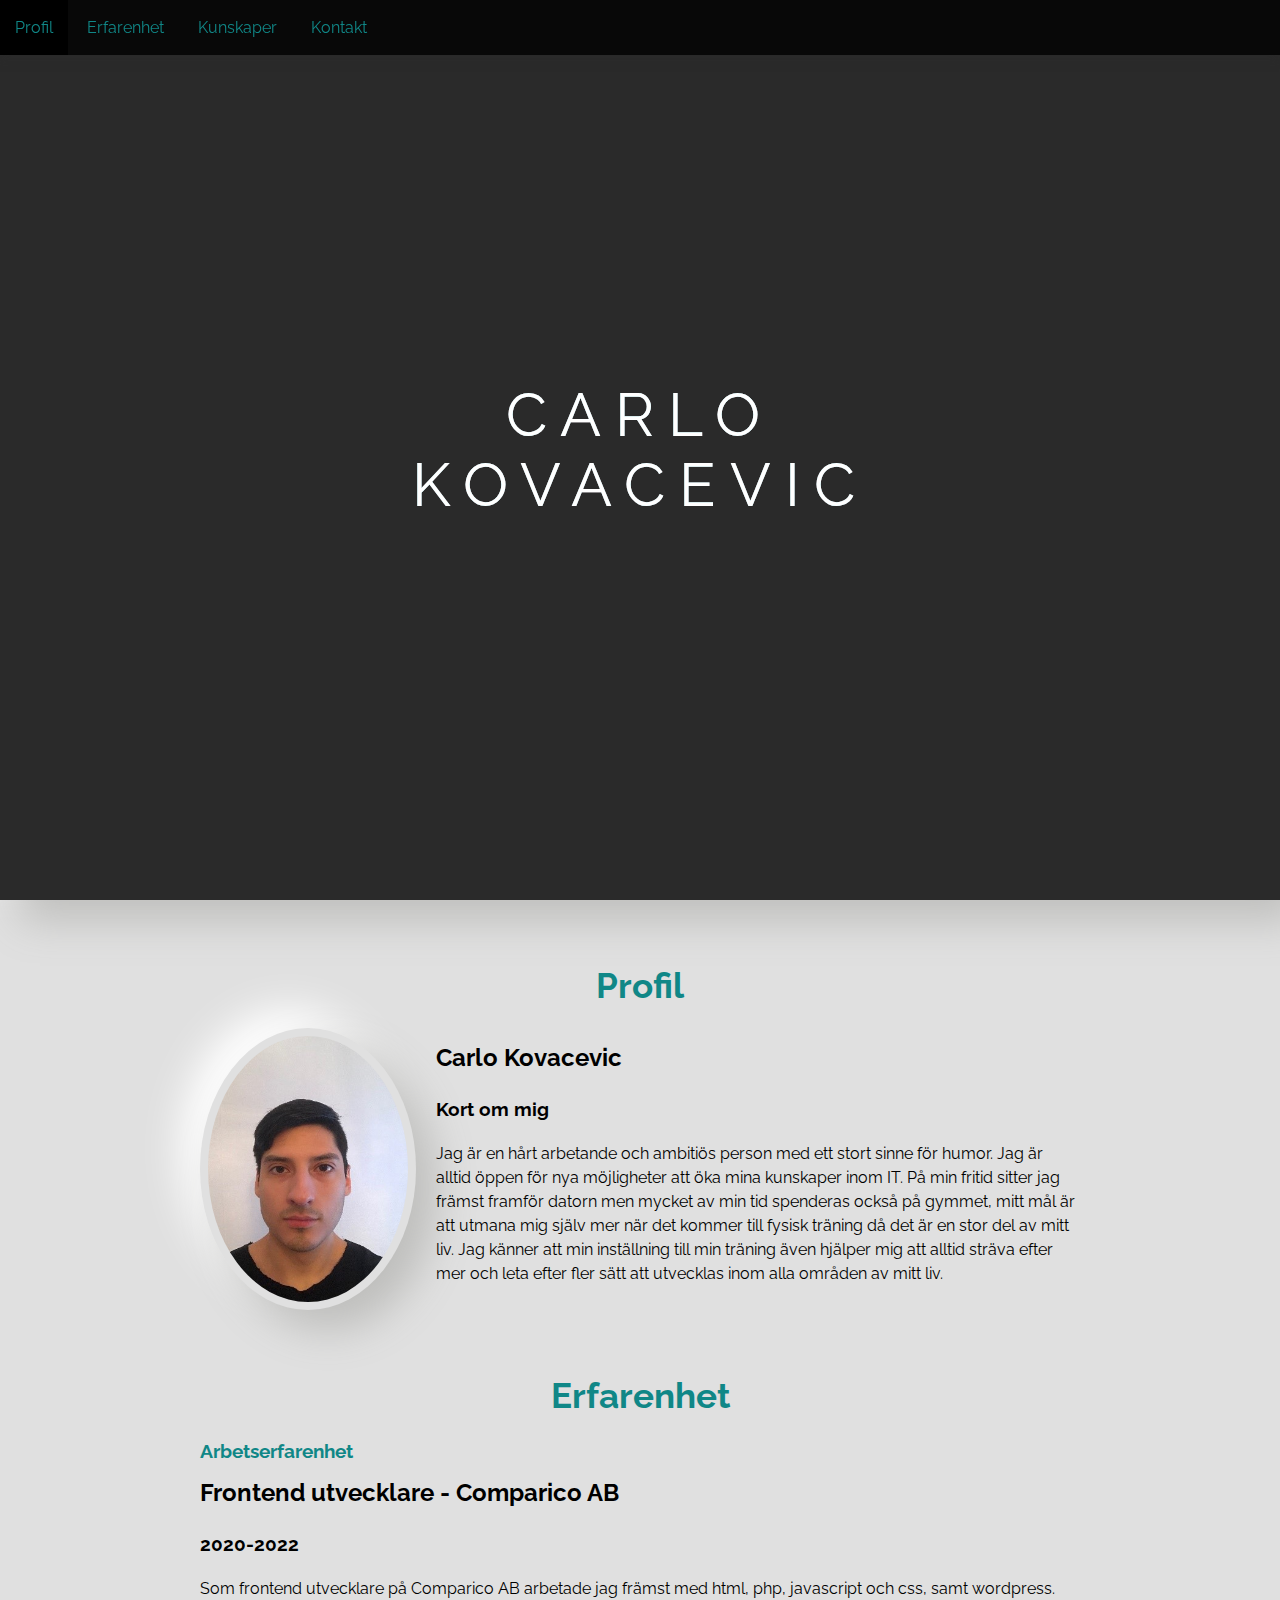
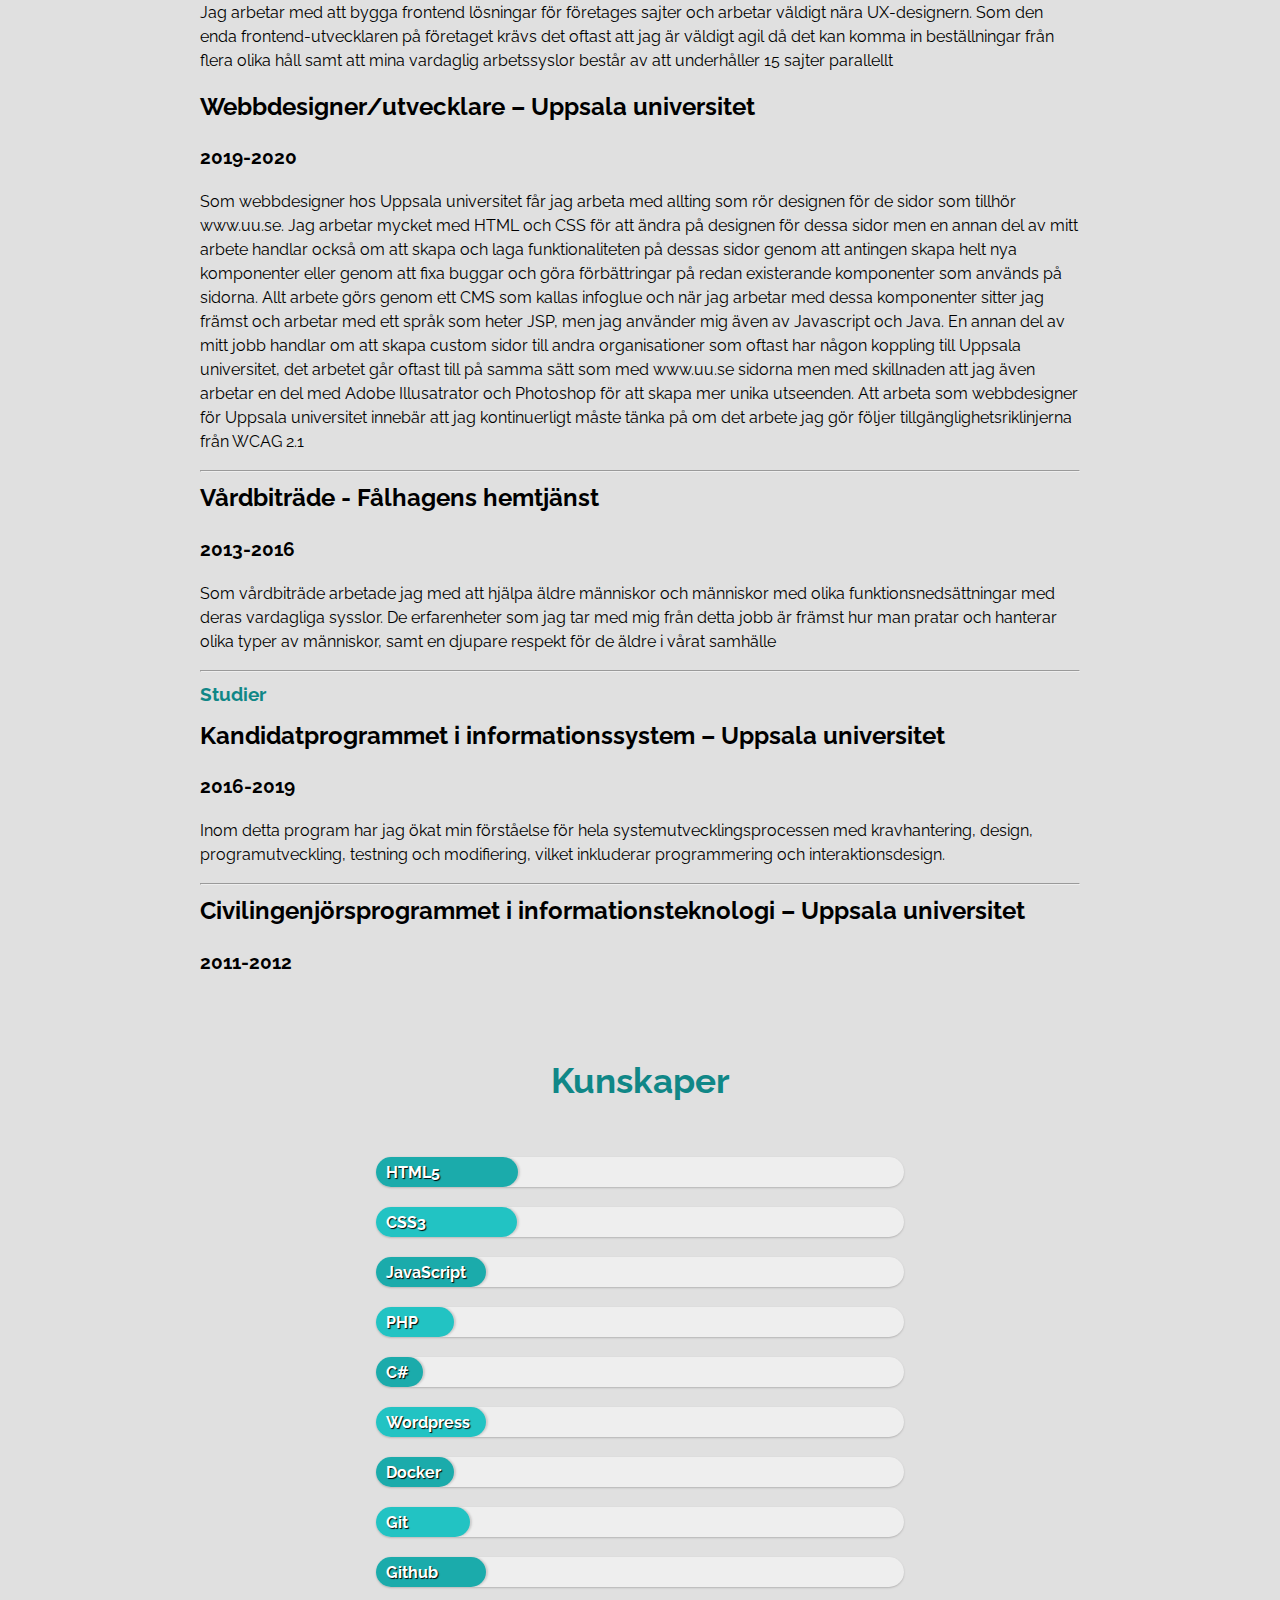
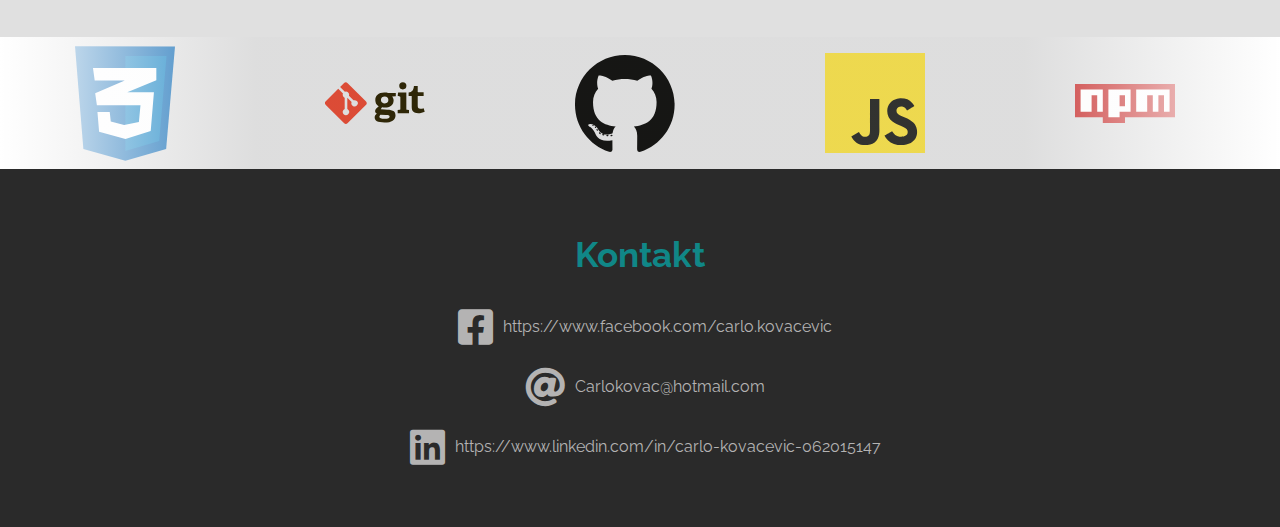
==== commit 58ed73f3: "reworking image slider animation" ====
--- a/index.html
+++ b/index.html
@@ -129,6 +129,51 @@
     </section>
 
     <div class="slider">
+        <div class="slide-fade"></div>
+	    <div class="slide-track">
+		    <div class="slide">
+			    <img src="logos/css-3.svg"/>
+		    </div>
+		    <div class="slide">
+			    <img src="logos/git.svg"/>
+		    </div>
+		    <div class="slide">
+			    <img src="logos/github.svg"/>
+		    </div>
+		    <div class="slide">
+			    <img src="logos/javascript.svg"/>
+		    </div>
+		    <div class="slide">
+			    <img src="logos/npm.svg"/>
+		    </div>
+		    <div class="slide">
+			    <img src="logos/php.svg"/>
+		    </div>
+		    <div class="slide">
+			    <img src="logos/wordpress-blue.svg"/>
+		    </div>
+		    <div class="slide">
+			    <img src="logos/css-3.svg"/>
+		    </div>
+		    <div class="slide">
+			    <img src="logos/git.svg"/>
+		    </div>
+		    <div class="slide">
+			    <img src="logos/github.svg"/>
+		    </div>
+		    <div class="slide">
+			    <img src="logos/javascript.svg"/>
+		    </div>
+		    <div class="slide">
+			    <img src="logos/npm.svg"/>
+		    </div>
+		    <div class="slide">
+			    <img src="logos/php.svg"/>
+		    </div>
+		    <div class="slide">
+			    <img src="logos/wordpress-blue.svg"/>
+		    </div>
+	    </div>
 	    <div class="slide-track">
 		    <div class="slide">
 			    <img src="logos/css-3.svg"/>
--- a/main.css
+++ b/main.css
@@ -256,50 +256,32 @@
   animation: glitch-effect 2s infinite;
 }
 
-@keyframes scroll {
-  0% {
-    transform: translateX(0);
-  }
-  100% {
-    transform: translateX(-1750px);
-  }
-  0% {
-    opacity: 0;
-  }
-  5% {
-    opacity: 1;
-  }
-}
 .slider {
-  background: #e0e0e0;
-  box-shadow: -13px -11px 40px #bebebc, -20px -20px 40px #fff;
-  height: 100px;
+  --speed: 30s;
+  display: flex;
+  flex-wrap: nowrap;
+  padding-top: 1rem;
+  padding-bottom: 1rem;
   overflow: hidden;
   position: relative;
-  width: 100%;
-  padding: 20px 0;
-}
-.slider::before, .slider::after {
-  background: linear-gradient(to right, white 0%, rgba(255, 255, 255, 0) 100%);
-  content: "";
-  height: 140px;
-  position: absolute;
-  width: 150px;
-  z-index: 1;
-}
-.slider::after {
-  right: 0;
+}
+.slider .slide-track {
+  display: flex;
+  align-items: center;
+  justify-content: center;
+  -webkit-animation: slide 6s linear infinite;
+  animation: slide 6s linear infinite;
+  -webkit-animation: slide var(--speed) linear infinite;
+  animation: slide var(--speed) linear infinite;
+}
+.slider .slide-fade {
+  background: linear-gradient(to right, #ffffff 0%, rgba(22, 26, 43, 0.01) 20%, rgba(22, 26, 43, 0.01) 80%, #ffffff 100%);
+  height: 100%;
+  left: 0;
+  position: absolute;
   top: 0;
-  transform: rotateZ(180deg);
-}
-.slider::before {
-  left: 0;
-  top: 0;
-}
-.slider .slide-track {
-  animation: scroll 30s linear infinite;
-  display: flex;
-  width: 3500px;
+  width: 100%;
+  z-index: 2;
 }
 .slider .slide {
   height: 100px;
@@ -312,6 +294,22 @@
   width: 100px;
 }
 
+@-webkit-keyframes slide {
+  0% {
+    transform: translate3d(0, 0, 0);
+  }
+  100% {
+    transform: translate3d(-100%, 0, 0);
+  }
+}
+@keyframes slide {
+  0% {
+    transform: translate3d(0, 0, 0);
+  }
+  100% {
+    transform: translate3d(-100%, 0, 0);
+  }
+}
 @keyframes glitch-effect {
   0% {
     left: -2px;
